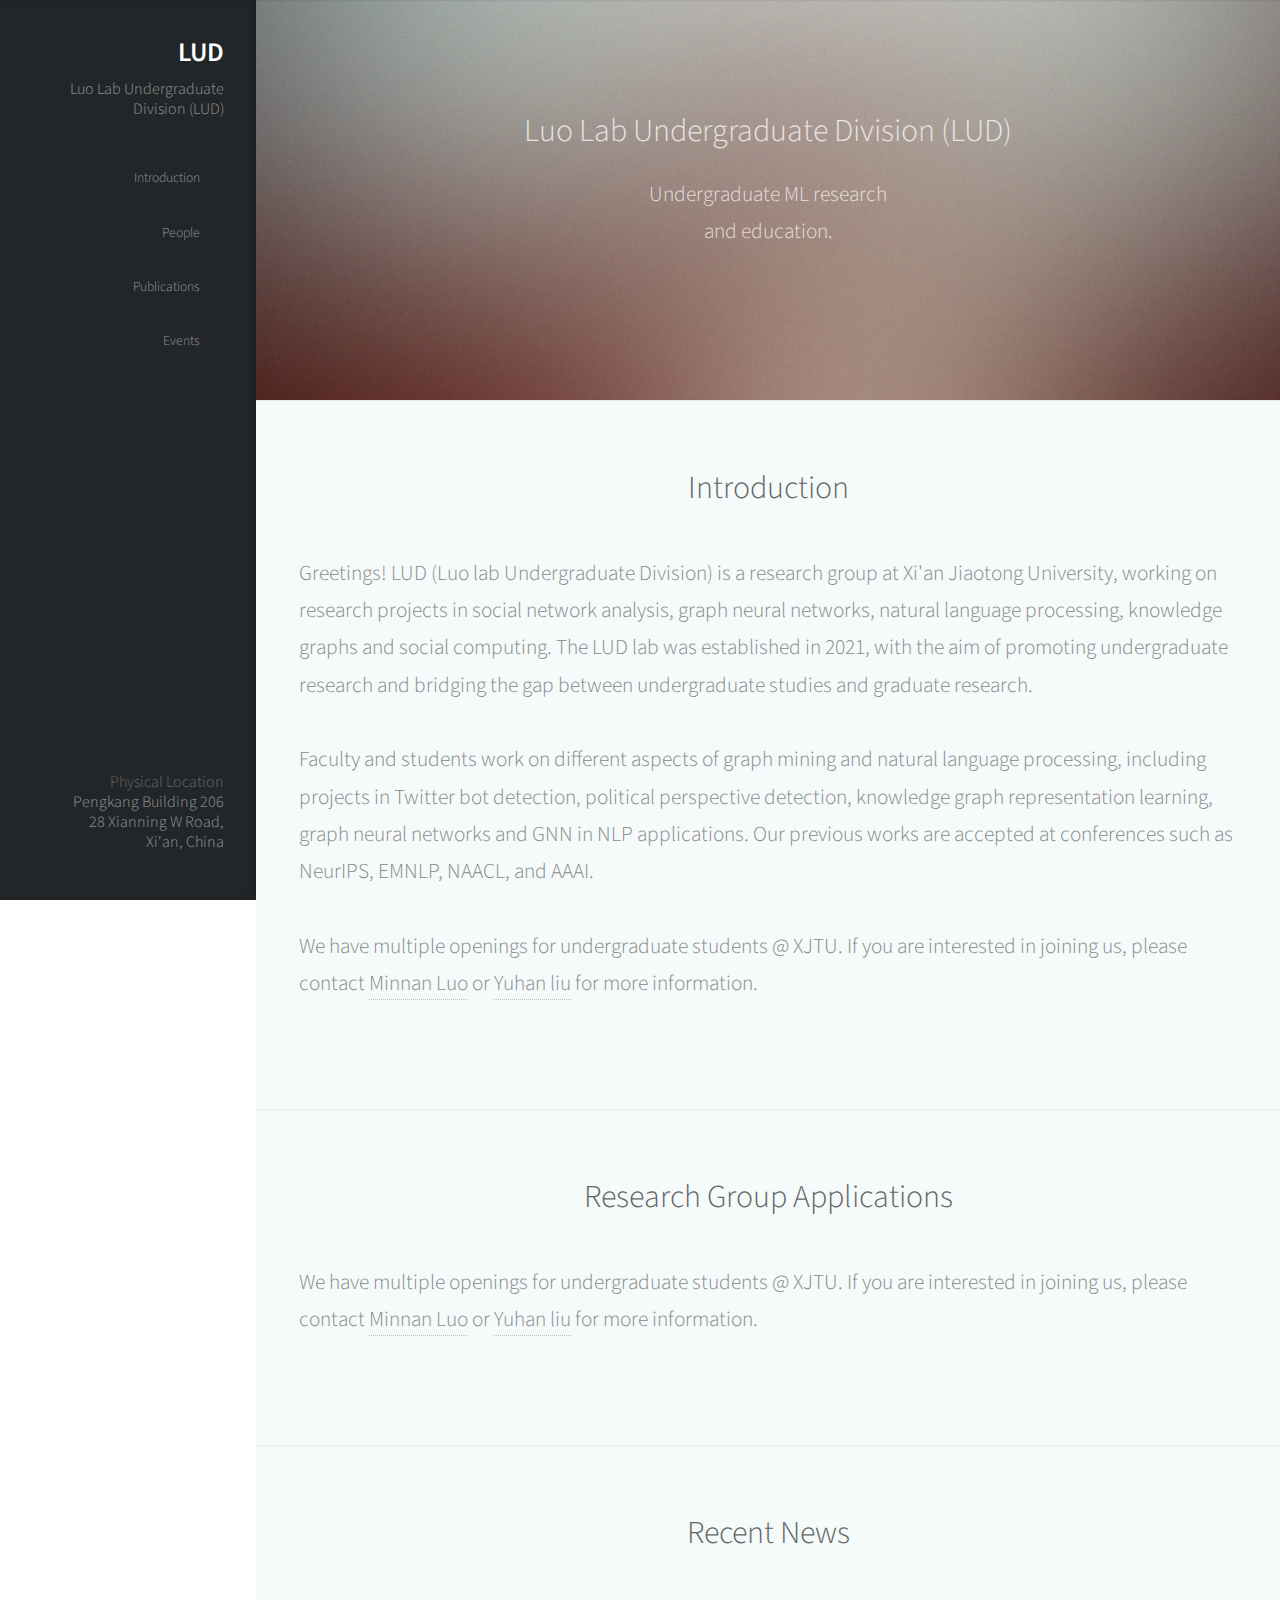
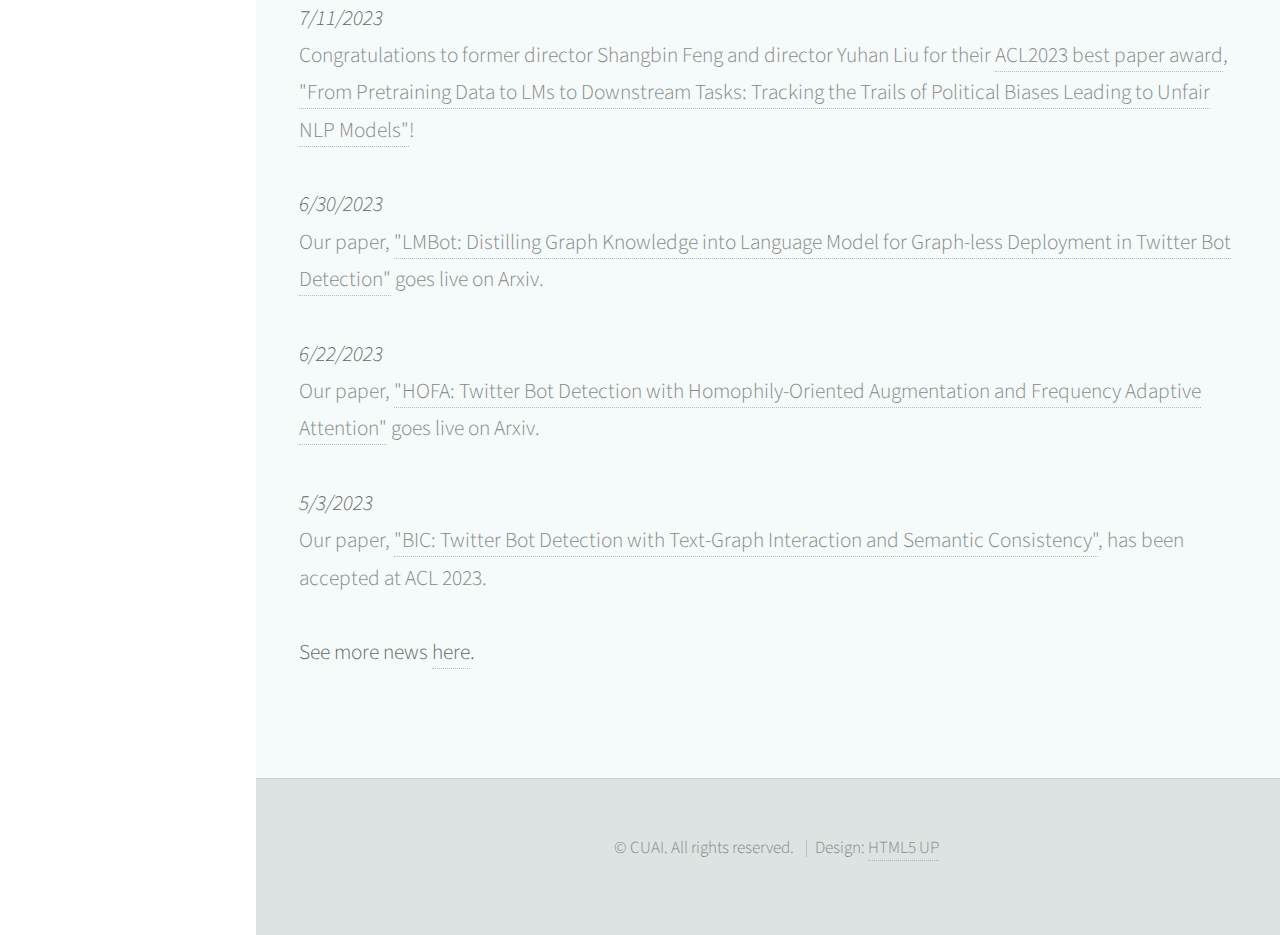
==== events.html @ a8576a06 "updated index.html" ====
<!DOCTYPE HTML>
<!--
	Prologue by HTML5 UP
	html5up.net | @ajlkn
	Free for personal and commercial use under the CCA 3.0 license (html5up.net/license)
-->
<html>

<head>
	<title>Luo Lab Undergraduate Division (LUD)</title>
	<meta charset="utf-8" />
	<meta name="viewport" content="width=device-width, initial-scale=1, user-scalable=no" />
	<link rel="stylesheet" href="assets/css/main.css" />
	<!--<link rel="icon" type="image/png" href="images/cuvllogocropped.png" />-->
</head>

<body class="is-preload">

	<!-- Header -->
	<div id="header">

		<div class="introduction">

			<!-- Logo -->
			<div id="logo"><!--
				<span class="image avatar">
					<img src="images/cuvllogo.png" alt="" />
				</span>-->
				<h1 id="title">LUD</h1>
				<p>Luo Lab Undergraduate Division (LUD)</p>
			</div>

			<!-- Nav -->
			<nav id="nav">
				<ul>
					<li>
						<a href="index.html" id="introduction-link">
							<span class="icon">Introduction</span>
						</a>
					</li>
					<li>
						<a href="people.html" id="people-link">
							<span class="icon">People</span>
						</a>
					</li>
					<li>
						<a href="publications.html" id="publications-link">
							<span class="icon">Publications</span>
						</a>
					</li>
					<li>
						<a href="events.html" id="events-link">
							<span class="icon">Events</span>
						</a>
					</li>
				</ul>
			</nav>
		</div>

		<div class="bottom" id="bottom">
			<!--<h3>Physical Location</h3>-->
			<p>
				<strong>Physical Location</strong></br>
				Pengkang Building 206</br>
				28 Xianning W Road,</br>
				Xi'an, China</br>
			</p>
			<!-- Social Icons
			<ul class="icons">
				<li>
					<a href="https://github.com/CUAI" class="icon fa-github">
						<span class="label">Github</span>
					</a>
				</li>
				<li>
					<a href="https://www.facebook.com/cuaicornell" class="icon brands fa-facebook-f">
						<span class="label">Facebook</span>
					</a>
				</li>
				<li>
					<a href="https://twitter.com/cuai_cornell" class="icon brands fa-twitter">
						<span class="label">Twitter</span>
					</a>
				</li>
				<li>
					<a href="mailto:as2626@cornell.edu" class="icon fa-envelope">
						<span class="label">Email</span>
					</a>
				</li>


			</ul> -->
		</div>
	</div>

	<!-- Main -->
	<div id="main">

		<!-- Introduction -->
		<section id="introduction" class="one dark cover">
			<div class="container">

				<header>
					<h3 class="alt">Luo Lab Undergraduate Division (LUD)</h3>
					<p>Undergraduate ML research
						<br /> and education.
					</p>
				</header>

				<!--<footer>
					<a href="#overview" class="button scrolly">Read More</a>
				</footer>-->

			</div>
		</section>

		<!-- Introduction -->
		<section id="introduction" class="two">
			<div class="container">

				<header>
					<h3>Introduction</h3>
				</header>

				<p style="text-align:left"> Greetings! LUD (Luo lab Undergraduate Division) is a research group at Xi'an Jiaotong University, working on research projects in social network analysis, graph neural networks, natural language processing, knowledge graphs and social computing. The LUD lab was established in 2021, with the aim of promoting undergraduate research and bridging the gap between undergraduate studies and graduate research.
					<br />
					<br /> Faculty and students work on different aspects of graph mining and natural language processing, including projects in Twitter bot detection, political perspective detection, knowledge graph representation learning, graph neural networks and GNN in NLP applications. Our previous works are accepted at conferences such as NeurIPS, EMNLP, NAACL, and AAAI.
					<br />
					<br /> We have multiple openings for undergraduate students @ XJTU. If you are interested in joining us, please contact <a href="mailto:minnluo@xjtu.edu.cn">Minnan Luo</a> or <a href="mailto:lyh6560@stu.xjtu.edu.cn">Yuhan liu</a> for more information.
					<!--<br /> Thanks to the enthusiasm of XJTU undergraduates, we are at full capacity for the 2023-2024 academic year. Stay tuned for recruitment announcements or contact <a href="mailto:tanzhaoxuan@stu.xjtu.edu.cn">Zhaoxuan Tan</a> if your case is exceptional.-->
					<!--
					<strong>Research Group </strong>
					<br /> The group will work closely with the club's officers to aim for a publication at a top ML
					conference (NeurIPS, ICML, etc.). People that have experience will be a good fit, as we will hit the
					ground running. We encourage people from a diverse background.
					<br /> Apply
					<a href="#researchgroupapplications" class="scrolly">here</a>. See examples of our publications <a
						href="#publications" class="scrolly">here</a>.
					<br />
					<br />

					<strong>Reading Group</strong>
					<br /> We will meet weekly to discuss papers (and research in general) in the field of machine
					learning. The goal is to familiarize
					people with state-of-the-art research. This is meant for students with some experience, as we will
					be closely following recent literature.
					<!-- The reading group meeting times for Fall 2020 will be every Saturday 8:00-8:45 pm EST with <a
						href="https://cornell.zoom.us/j/94841561796?pwd=eTFwMDdtUTdaaVp2RDJvRmVXdVRlZz09">this zoom
						link</a> (password cuai_r). The schedule,
					together with paper links and slides, is available <a
						href="https://docs.google.com/spreadsheets/d/19S0Q0r2heck6rMeUJlbNqu1A5NepiFKZNHT-SHClb-A/edit?usp=sharing">here</a>. -->
					<!-- meets every Saturday from 2:00-2:45 pm in Gates 203. The schedule,
					together with paper links and slides, is available <a href="https://docs.google.com/spreadsheets/d/1-Ef7JCLtQN_LxV4ImfCmfWClDzm2AVXtCpQBnVgg-Aw/edit?usp=sharing">here</a>.
					<!-- Reading group times will be determined once the members of the Research Group are decided (will happen by
					Wednesday, September 18th).-->
					<!-- <strong>Open Class </strong>
					<br/> This class will be similar to Stanford's CS231N - we will start from the basics, cover the state of the art in subfields,
					and finish with guest lectures from professors and PhD's.
					<br/>
					If you are interested in the class, please add yourself to the CUVL mailing list by sending an email to cuvl-l-request@cornell.edu with the subject "join".</a>
					<br/>
					Our class materials for Fall 2018 will be posted <a href="https://drive.google.com/open?id=1oQ8tiE2xCATs625OWxiDMqqDlpZEG0Fw">here</a> as the class progresses.
					<br/>
					<a href="https://drive.google.com/drive/folders/1VAUuqVgKgquh9sEkDPMYep3FDEXISOL_?usp=sharing">See our slides</a> from the Spring 2018 ACSU Reading Group for an idea of what the class will look like. -->
				</p>
			</div>
		</section>

		<!-- Applications -->
		<section id="researchgroupapplications" class="two">
			<div class="container">

				<header>
					<h3>Research Group Applications</h3>
				</header>

				<p style="text-align:left">
					We have multiple openings for undergraduate students @ XJTU. If you are interested in joining us, please contact <a href="mailto:minnluo@xjtu.edu.cn">Minnan Luo</a> or <a href="mailto:lyh6560@stu.xjtu.edu.cn">Yuhan liu</a> for more information.
				</p>
			</div>
		</section>
		<!-- Recent News -->
		<section id="recent_news" class="two">
			<div class="container">

				<header>
					<h3>Recent News</h3>
				</header>

				<p style="text-align:left"> 
					<strong><em>7/11/2023</em></strong>
					<br /> Congratulations to former director Shangbin Feng and director Yuhan Liu for their <a href="https://2023.aclweb.org/program/best_papers/">ACL2023 best paper award</a>, <a href="https://arxiv.org/abs/2305.08283">"From Pretraining Data to LMs to Downstream Tasks: Tracking the Trails of Political Biases Leading to Unfair NLP Models"</a>!
					<br /> 
					<br /> 
					<strong><em>6/30/2023</em></strong>
					<br /> Our paper, <a href="https://arxiv.org/abs/2306.17408">"LMBot: Distilling Graph Knowledge into Language Model for Graph-less Deployment in Twitter Bot Detection"</a> goes live on Arxiv.
					<br /> 
					<br /> 
					<strong><em>6/22/2023</em></strong>
					<br /> Our paper, <a href="https://arxiv.org/abs/2306.12870">"HOFA: Twitter Bot Detection with Homophily-Oriented Augmentation and Frequency Adaptive Attention"</a> goes live on Arxiv.
					<br /> 
					<br /> 
					<strong><em>5/3/2023</em></strong>
					<br /> Our paper, <a href="https://arxiv.org/abs/2208.08320">"BIC: Twitter Bot Detection with Text-Graph Interaction and Semantic Consistency"</a>, has been accepted at ACL 2023.
					<br /> 
					<br /> 
					<strong>See more news <a href="news.html">here</a>.</strong>
				</p>
			</div>
		</section>
		<!-- Physical Location 
		<section id="physical_location" class="two">
			<div class="container">

				<header>
					<h3>Physical Location</h3>
				</header>

				<p style="text-align:left">
			                Pengkang Building 206</br>
			                28 Xianning W Road,</br>
			                Xi'an, China</br>
				</p>
			</div>
		</section>-->

		<!-- Publications 
		<section id="publications" class="two">
			<div class="container">
				<header>
					<h3>Publications</h3>
				</header>
				<div class="row">
					<div class="col-12">
						<article class="item">
							<header class="paper">
								<img class='paperimg' src="images/Rieresnet.png" />
								<h3 class="paperdesc">
									<a class="papertitle" href="https://drive.google.com/file/d/1yZ_uDbXNn4OfINR8LSe1WA0o5-ae4jq4/view">Riemannian Residual Neural Networks</a>
									Isay Katsman*, Eric M. Chen*, Sidhanth Holalkere*, Anna Asch*, Aaron Lou, Ser-Nam Lim Christopher De Sa
									<br />
									<em> Under review. Abridged in ICML 2022 Topology, Algebra, Geometry in Machine Learning Workshop </em>
								</h3>
							</header>
						</article>
					</div>
					<div class="col-12">
						<article class="item">
							<header class="paper">
								<img class='paperimg' src="images/gapx.png" />
								<h3 class="paperdesc">
									<a class="papertitle" href="https://arxiv.org/abs/2210.01979">GAPX: Generalized Autoregressive Paraphrase Identification</a>
									Yifei Zhou, Renyu Li, Hayden Housen, Ser-Nam Lim
									<br />
									<em> NeurIPS 2022.  </em>
								</h3>
							</header>
						</article>
					</div>
				</div><br />
				<div class="row">
					<div class="col-12">
						<article class="item">
							<header class="paper">
								<img class='paperimg' src="images/neq.png" />
								<h3 class="paperdesc">
									<a class="papertitle" href="https://arxiv.org/abs/2107.08596">Equivariant Manifold Flows</a>
									Isay Katsman*, Aaron Lou*, Derek Lim*, Qingxuan Jiang*, Ser-Nam Lim, Christopher De
									Sa
									<br />
									<em> NeurIPS 2021 </em>
								</h3>
							</header>
						</article>
					</div>
				</div><br />
				<div class="row">
					<div class="col-12">
						<article class="item">
							<header class="paper">
								<img class='paperimg' src="images/nonhomophily.png" />
								<h3 class="paperdesc">
									<a class="papertitle" href="https://arxiv.org/abs/2110.14446">
										Large Scale Learning on Non-Homophilous Graphs: New Benchmarks and Strong Simple Methods
									</a>
									Derek Lim*, Felix Hohne*, Xiuyu Li*, Sijia Linda Huang, Vaishnavi Gupta, Omkar Bhalerao, Ser-Nam Lim
									<br />
									<em> NeurIPS 2021 </em>
								</h3>
							</header>
						</article>
					</div>
				</div><br />
				<div class="row">
					<div class="col-12">
						<article class="item">
							<header class="paper">
								<img class='paperimg' src="images/cns.png" />
								<h3 class="paperdesc">
									<a class="papertitle" href="https://arxiv.org/abs/2010.13993">
										Combining Label Propagation and Simple Models Out-performs Graph Neural Networks
									</a>
									Qian Huang*, Horace He*, Abhay Singh, Ser-Nam Lim, Austin Benson
									<br />
									<em> ICLR 2021 </em>
								</h3>
							</header>
						</article>
					</div>
				</div><br />
				<div class="row">
					<div class="col-12">
						<article class="item">
							<header class="paper">
								<img class='paperimg' src="images/nmode_small.png" />
								<h3 class="paperdesc">
									<a class="papertitle" href="https://arxiv.org/abs/2006.10254">
										Neural Manifold Ordinary Differential Equations
									</a>
									Aaron Lou*, Derek Lim*, Isay Katsman*, Leo Huang*, Qingxuan Jiang, Ser-Nam
									Lim,
									Christopher De Sa
									<br />
									<em> NeurIPS 2020 </em>
								</h3>
							</header>
						</article>
					</div>
				</div><br />
				<div class="row">
					<div class="col-12">
						<article class="item">
							<header class="paper">
								<img class='paperimg' src="images/srn.png" />
								<h3 class='paperdesc'>
									<a class="papertitle" href="https://arxiv.org/abs/2003.04448">
										Better Set Representations For Relational Reasoning
									</a>
									Qian Huang*, Horace He*, Abhay Singh, Yan Zhang, Ser-Nam Lim, Austin Benson
									<br />
									<em> NeurIPS 2020 </em>
								</h3>
							</header>
						</article>
					</div>
				</div><br />
				<div class="row">
					<div class="col-12">
						<article class="item">
							<header class="paper">
								<img class='paperimg' src="images/frechet.png" />
								<h3 class='paperdesc'>
									<a class="papertitle" href="https://arxiv.org/abs/2003.00335">
										Differentiating through the Fréchet Mean
									</a>
									Aaron Lou*, Isay Katsman*, Qingxuan Jiang*, Serge Belongie, Ser-Nam Lim, Christopher
									De Sa
									<br />
									<em>ICML 2020 </em>
								</h3>
							</header>
						</article>
					</div>
				</div><br />
				<div class="row">
					<div class="col-12">
						<article class="item">
							<header class="paper">
								<img class='paperimg' src="images/ila.png" />
								<h3 class="paperdesc">
									<a class="papertitle" href="https://arxiv.org/abs/1907.10823">
										Enhancing Adversarial Example Transferability with an Intermediate Level Attack
									</a>
									Qian Huang*, Isay Katsman*, Horace He*, Zeqi Gu*, Serge Belongie, Ser-Nam Lim
									<br />
									<em>ICCV 2019 </em>
								</h3>
							</header>
						</article>
					</div>
				</div><br />
				<div class="row">
					<div class="col-12">
						<article class="item">
							<header class="paper">
								<img class='paperimg' src="images/decomp.png" />
								<h3 class="paperdesc">
									<a class="papertitle" href="https://arxiv.org/abs/1812.01198">
										Adversarial Example Decomposition
									</a>
									Horace He, Aaron Lou*, Qingxuan Jiang*, Isay Katsman*, Serge Belongie, Ser-Nam Lim
									<br />
									<em> ICML 2019 Workshop, Security and Privacy of Machine Learning</em>
								</h3>
							</header>
						</article>
					</div>
				</div><br />
				*indicates equal contribution
			</div>
		</section>-->

		<!-- Current Members
		<section id="currentmembers" class="three">
			<div class="container" style="text-align:center">
				<header>
					<h3>Current Members</h3>
				</header>

				<div class="row">
					<div class="col-3">
						<article class="item">
							<a href="https://yifeizhou02.github.io" target="_blank"
								class="image fit"><img src="images/members/yifei.jpg" alt="" /></a>
							<header>
								<h3>Yifei Zhou<br /><em> Co-President </em></h3>
							</header>
						</article>
					</div>
					<div class="col-3">
						<article class="item">
							<a href="https://echen01.github.io/" target="_blank"
								class="image fit"><img src="images/members/eric.jpg" alt="" /></a>
							<header>
								<h3>Eric Chen<br /><em> Co-President </em></h3>
							</header>
						</article>
					</div>
					<div class="col-3">
						<article class="item">
							<a href="https://www.linkedin.com/in/felix-hohne-fmh42/" target="_blank"
								class="image fit"><img src="images/members/felix.jpeg" alt="" /></a>
							<header>
								<h3>Felix Hohne<br /> <em> Member </em></h3>
							</header>
						</article>
					</div>
					<div class="col-3">
						<article class="item">
							<a href="https://www.linkedin.com/in/omkar-bhalerao-88089016a/" target="_blank"
								class="image fit"><img src="images/members/omkar.jpeg" alt="" /></a>
							<header>
								<h3>Omkar Bhalerao<br /><em> Member </em></h3>
							</header>
						</article>
					</div>
				</div><br />
				<div class="row">
					<div class="col-3">
						<article class="item">
							<a href="https://www.linkedin.com/in/anna-asch/" target="_blank"
								class="image fit"><img src="images/members/anna.JPG" alt="" /></a>
							<header>
								<h3>Anna Asch<br /><em> Member </em></h3>
							</header>
						</article>
					</div>
					<div class="col-3">
						<article class="item">
							<a href="https://www.linkedin.com/in/sanjit-basker/" target="_blank"
								class="image fit"><img src="images/members/sanjit.png" alt="" /></a>
							<header>
								<h3>Sanjit Basker<br /><em> Member </em></h3>
							</header>
						</article>
					</div>
					<div class="col-3">
						<article class="item">
							<a href="https://vaishnavigupta.com/" target="_blank"
								class="image fit"><img src="images/members/vaishnavi.jpg" alt="" /></a>
							<header>
								<h3>Vaishnavi Gupta<br /><em> Member </em></h3>
							</header>
						</article>
					</div>
					<div class="col-3">
						<article class="item">
							<a href="https://sholalkere.github.io/" target="_blank"
								class="image fit"><img src="images/members/sid.jpg" alt="" /></a>
							<header>
								<h3>Sidhanth Holalkere<br /><em> Member </em></h3>
							</header>
						</article>
					</div>
				</div><br />
				<div class="row">
					<div class="col-3">
						<article class="item">
							<a href="https://jren03.github.io" target="_blank"
								class="image fit"><img src="images/members/juntao.jpg" alt="" /></a>
							<header>
								<h3>Juntao Ren<br /><em> Member </em></h3>
							</header>
						</article>
					</div>
					<div class="col-3">
						<article class="item">
							<a href="https://owenoertell.com" target="_blank"
								class="image fit"><img src="images/members/owen.jpg" alt="" /></a>
							<header>
								<h3>Owen Oertell<br /><em> Member </em></h3>
							</header>
						</article>
					</div>
					<div class="col-3">
						<article class="item">
							<a href="https://fengyuli.com" target="_blank"
								class="image fit"><img src="images/members/fengyu.jpeg" alt="" /></a>
							<header>
								<h3>Fengyu Li<br /><em> Member </em></h3>
							</header>
						</article>
					</div>
					<div class="col-3">
						<article class="item">
							<a href="https://www.linkedin.com/in/zichen-wang-2023b2204/" target="_blank"
								class="image fit"><img src="images/members/zichen.jpg" alt="" /></a>
							<header>
								<h3>Zichen Wang<br /><em> Member </em></h3>
							</header>
						</article>
					</div>
			</div><br />
				<div class="row">
					<div class="col-3">
						<article class="item">
							<a href="https://www.linkedin.com/in/zilu-li-6043771b7/" target="_blank"
								class="image fit"><img src="images/members/zilu.jpg" alt="" /></a>
							<header>
								<h3>Zilu Li<br /><em> Member </em></h3>
							</header>
						</article>
					</div>
					<div class="col-3">
						<article class="item">
							<a href="https://www.linkedin.com/in/lisarli/" target="_blank"
								class="image fit"><img src="images/members/lisa.jpeg" alt="" /></a>
							<header>
								<h3>Lisa Li<br /><em> Member </em></h3>
							</header>
						</article>
					</div>
					<div class="col-3">
						<article class="item">
							<a href="https://yanruyu126.github.io/" target="_blank"
								class="image fit"><img src="images/members/ruyu.png" alt="" /></a>
							<header>
								<h3>Ruyu Yan<br /><em> Member </em></h3>
							</header>
						</article>
					</div>
					<div class="col-3">
						<article class="item">
							<a href="https://www.linkedin.com/in/songyu-ye-5474b2220/" target="_blank"
								class="image fit"><img src="images/members/song.jpg" alt="" /></a>
							<header>
								<h3>Song Ye<br /><em> Member </em></h3>
							</header>
						</article>
					</div>
			</div><br />
				<div class="row">
				</div>
			</div>
		</section> -->

		<!-- researchadvisors
		<section id="researchadvisors" class="three">
			<div class="container" style="text-align:center">
				<header>
					<h3>Research Advisors</h3>
				</header>

				<div class="row">
					<div class="col-3">
						<article class="item">
							<a href="https://www.cs.cornell.edu/rdz/" target="_blank" class="image fit"><img
									src="images/members/ramin.jpg" alt="" /></a>
							<header>
								<h3>Prof. Ramin Zabih <br /> <em>Affiliated Faculty </em></h3>
							</header>
						</article>
					</div>
					<div class="col-3">
						<article class="item">
							<a href="http://blogs.cornell.edu/techfaculty/serge-belongie/" target="_blank"
								class="image fit"><img src="images/members/serge.jpeg" alt="" /></a>
							<header>
								<h3>Prof. Serge Belongie <br /> <em>Affiliated Faculty</em></h3>
							</header>
						</article>
					</div>
					<div class="col-3">
						<article class="item">
							<a href="http://www.cs.cornell.edu/~cdesa/" target="_blank" class="image fit"><img
									src="images/members/chris.jpeg" alt="" /></a>
							<header>
								<h3>Prof. Chris de Sa <br /> <em>Affiliated Faculty</em></h3>
							</header>
						</article>
					</div>
					<div class="col-3">
						<article class="item">
							<a href="https://wensun.github.io/" target="_blank" class="image fit"><img
									src="images/members/wen.png" alt="" /></a>
							<header>
								<h3>Prof. Wen Sun <br /> <em>Affiliated Faculty</em></h3>
							</header>
						</article>
					</div>
				</div><br />
				<div class="row">
					<div class="col-3">
						<article class="item">
							<a href="http://home.bharathh.info/" target="_blank" class="image fit"><img
									src="images/members/bharathresized.png" alt="" /></a>
							<header>
								<h3>Prof. Bharath Hariharan <br /> <em> Affiliated Faculty</em></h3>
							</header>
						</article>
					</div>
					<div class="col-3">
						<article class="item">
							<a href="http://www.cs.cornell.edu/~kb/" target="_blank" class="image fit"><img
									src="images/members/kb.jpeg" alt="" /></a>
							<header>
								<h3>Prof. Kavita Bala <br /> <em> Affiliated Faculty</em></h3>
							</header>
						</article>
					</div>
					<div class="col-3">
						<article class="item">
							<a href="https://yoavartzi.com/" target="_blank" class="image fit"><img
									src="images/members/yoav.jpeg" alt="" /></a>
							<header>
								<h3>Prof. Yoav Artzi<br /> <em>Affiliated Faculty</em> </h3>
							</header>
						</article>
					</div>
					<div class="col-3">
						<article class="item">
							<a href="http://www.sanjibanchoudhury.com/" target="_blank" class="image fit"><img
									src="images/sanjiban.png" alt="" /></a>
							<header>
								<h3>Prof. Sanjiban Choudhury <br /> <em>Affiliated Faculty</em></h3>
							</header>
						</article>
					</div>
				</div><br />
				<div class="row">
					<div class="col-3">
						<article class="item">
							<a href="https://sites.google.com/site/sernam" target="_blank" class="image fit"><img
									src="images/members/sernam.jpeg" alt="" /></a>
							<header>
								<h3>Dr. Ser-Nam Lim<br /> <em>Facebook Research Advisor</em> </h3>
							</header>
						</article>
					</div>
				<div class="col-3">
						<article class="item">
							<a href="https://abhaysingh.xyz/" target="_blank" class="image fit"><img
									src="images/members/abhay.jpeg" alt="" /></a>
							<header>
								<h3>Abhay Singh <br /> <em> Graduate Research Advisor</em> </h3>
							</header>
						</article>
					</div>
					<div class="col-3">
						<article class="item">
							<a href="https://www.xiuyuli.com/" target="_blank"
								class="image fit"><img src="images/members/xiuyu.png" alt="" /></a>
							<header>
								<h3>Xiuyu Li <br /> <em> Graduate Research Advisor </em></h3>
							</header>
						</article>
					</div>
					<div class="col-3">
						<article class="item">
							<a href="https://yuanqidu.github.io/" target="_blank"
								class="image fit"><img src="images/members/yuanqi.jpeg" alt="" /></a>
							<header>
								<h3>Yuanqi Du <br /> <em> Graduate Research Advisor </em></h3>
							</header>
						</article>
					</div>
					<div class="col-3">
						<article class="item">
							<a href="https://isaykatsman.github.io/" target="_blank"
								class="image fit"><img src="images/members/isay.jpeg" alt="" /></a>
							<header>
								<h3>Isay Katsman <br /> <em>Graduate Research Advisor</em> <br /> <em>Co-Founder</em> </h3>
							</header>
						</article>
<!-- 					</div>
					<div class="col-3">
						<article class="item">
							<a href="https://www.linkedin.com/in/guandao-yang-349b83a6/" target="_blank"
								class="image fit"><img src="images/members/guandao.jpeg" alt="" /></a>
							<header>
								<h3>Guandao Yang <br /> <em>Graduate Research Advisor</em></h3>
							</header>
						</article>
					</div>
					<div class="col-3">
						<article class="item">
							<a href="https://www.linkedin.com/in/ryan-benmalek-4a451810b/" target="_blank"
								class="image fit"><img src="images/members/ryan.jpeg" alt="" /></a>
							<header>
								<h3>Ryan Benmalek <br /> <em>Graduate Research Advisor</em></h3>
							</header>
						</article>
					</div> --><!--
				</div>
			</div>
		</section> -->

		<!-- Alumni
		<section id="alumni" class="three">
			<div class="container" style="text-align:center">
				<header>
					<h3>Alumni</h3>
				</header>

				<div class="row">
					<div class="col-3">
						<article class="item">
							<a href="https://www.linkedin.com/in/linda-huang-sijia/" target="_blank"
								class="image fit"><img src="images/members/linda.jpeg" alt="" /></a>
							<header>
								<h3>Linda Huang<br /> <em> Alumnus </em></h3>
							</header>
						</article>
					</div>
					<div class="col-3">
						<article class="item">
							<a href="https://www.linkedin.com/in/franklin-tongxiang-deng/" target="_blank"
								class="image fit"><img src="images/members/franklin.jpeg" alt="" /></a>
							<header>
								<h3>Franklin Deng<br /> <em> Alumnus</em> </h3>
							</header>
						</article>
					</div>
					<div class="col-3">
						<article class="item">
							<a href="https://www.aaronlou.com/" target="_blank" class="image fit"><img
									src="images/members/aaron.jpeg" alt="" /></a>
							<header>
								<h3>Aaron Lou <br /><em> Stanford CS PhD</em></h3>
							</header>
						</article>
					</div>
					<div class="col-3">
						<article class="item">
							<a href="https://q-hwang.github.io" target="_blank" class="image fit"><img
									src="images/members/qian.jpeg" alt="" /></a>
							<header>
								<h3>Qian Huang <br /> <em> Stanford CS PhD</em></h3>
							</header>
						</article>
					</div>
				</div><br />
				<div class="row">
					<div class="col-3">
						<article class="item">
							<a href="https://cptq.github.io/" target="_blank" class="image fit"><img
									src="images/members/derek.jpg" alt="" /></a>
							<header>
								<h3>Derek Lim<br /><em> MIT EECS PhD</em></h3>
							</header>
						</article>
					</div>
					<div class="col-3">
						<article class="item">
							<a href="https://mathreader.github.io/" target="_blank"
								class="image fit"><img src="images/members/max.jpg" alt="" /></a>
							<header>
								<h3> Qingxuan (Max) Jiang <br /> <em>MIT ORIE PhD </em></h3>
							</header>
						</article>
					</div>
					<div class="col-3">
						<article class="item">
							<a href="https://www.linkedin.com/in/quintessaqiao/" target="_blank" class="image fit"><img
									src="images/members/quintessa.jpeg" alt="" /></a>
							<header>
								<h3>Han (Quintessa) Qiao<br /> <em> Meta Software Engineer </em><br /> </h3>
							</header>
						</article>
					</div>
					<div class="col-3">
						<article class="item">
							<a href="http://horace.io/" target="_blank" class="image fit"><img
									src="images/members/horace.jpeg" alt="" /></a>
							<header>
								<h3>Horace He <br /> <em>Facebook, Research Engineer</em> <br /> <em>Co-Founder</em>
								</h3>
							</header>
						</article>
					</div>
					<div class="col-3">
						<article class="item">
							<a href="https://linzhiqiu.github.io/" target="_blank"
								class="image fit"><img src="images/members/zhiqiu.jpeg" alt="" /></a>
							<header>
								<h3>Zhiqiu Lin <br /> <em> CMU SCS, PhD</em> <br /> </h3>
							</header>
						</article>
					</div>
					<div class="col-3">
						<article class="item">
							<a href="https://www.linkedin.com/in/tianxing-jiang/" target="_blank" class="image fit"><img
									src="images/members/tianxing.jpeg" alt="" /></a>
							<header>
								<h3>Tianxing Jiang<br /> <em>Citadel, Software Engineer </em><br /> </h3>
							</header>
						</article>
					</div>
					<div class="col-3">
						<article class="item">
							<a href="https://www.linkedin.com/in/zeqi-gu/" target="_blank" class="image fit"><img
									src="images/members/zeqi.jpeg" alt="" /></a>
							<header>
								<h3> Zeqi Gu <br /> <em> Cornell Tech PhD </em><br /> </h3>
							</header>
						</article>
					</div>
					<div class="col-3">
						<article class="item">
							<a href="https://www.linkedin.com/in/frank-li-b7b0272a/" target="_blank"
								class="image fit"><img src="images/members/frank.jpg" alt="" /></a>
							<header>
								<h3>Frank Li<br /> <em> Microsoft, Data Scientist </em><br /> </h3>
							</header>
						</article>
					</div>
					<div class="col-3">
						<article class="item">
							<a href="https://www.linkedin.com/in/pianpwk/" target="_blank" class="image fit"><img
									src="images/members/pian.jpeg" alt="" /></a>
							<header>
								<h3> Pian Pawakapan <br /> <em> Alumnus </em> <br /> </h3>
							</header>
						</article>
					</div>
				</div><br />
				<div class="row">
				</div>
			</div>
		</section> -->


		<!-- Sponsors
		<section id="sponsors" class="four">
			<div class="container" style="text-align:center">

				<header>
					<h3>Sponsored by and in Direct Collaboration with Facebook AI</h3>
				</header>

				<div class="row">
					<!-- <div class="col-4">
								</div> --><!--
					<div class="col-12">
						<article class="item">
							<a href="https://research.fb.com/category/machine-learning/" class="image fit">
								<img src="images/facebookainewlogo.jpeg" alt="Facebook AI" />
							</a>
						</article>
					</div>
				</div>

			</div>
		</section> -->

	</div>

	<!-- Footer -->
	<div id="footer">

		<!-- Copyright -->
		<ul class="copyright">
			<li>&copy; CUAI. All rights reserved.</li>
			<li>Design:
				<a href="http://html5up.net">HTML5 UP</a>
			</li>
		</ul>

	</div>

	<!-- Scripts -->
	<script src="assets/js/jquery.min.js"></script>
	<!--<script src="assets/js/jquery.scrolly.min.js"></script>
	<script src="assets/js/jquery.scrollex.min.js"></script>
	<script src="assets/js/browser.min.js"></script>-->
	<script src="assets/js/breakpoints.min.js"></script>
	<script src="assets/js/util.js"></script>
	<script src="assets/js/main.js"></script>

</body>

</html>
---- assets/css/main.css ----
@import url("font-awesome.min.css");
@import url("https://fonts.googleapis.com/css?family=Source+Sans+Pro:300,300italic,400,600");

/*
	Prologue by HTML5 UP
	html5up.net | @ajlkn
	Free for personal and commercial use under the CCA 3.0 license (html5up.net/license)
*/

html, body, div, span, applet, object,
iframe, h1, h2, h3, h4, h5, h6, p, blockquote,
pre, a, abbr, acronym, address, big, cite,
code, del, dfn, em, img, ins, kbd, q, s, samp,
small, strike, strong, sub, sup, tt, var, b,
u, i, center, dl, dt, dd, ol, ul, li, fieldset,
form, label, legend, table, caption, tbody,
tfoot, thead, tr, th, td, article, aside,
canvas, details, embed, figure, figcaption,
footer, header, hgroup, menu, nav, output, ruby,
section, summary, time, mark, audio, video {
	margin: 0;
	padding: 0;
	border: 0;
	font-size: 100%;
	font: inherit;
	vertical-align: baseline;}

article, aside, details, figcaption, figure,
footer, header, hgroup, menu, nav, section {
	display: block;}

body {
	line-height: 1;
}

ol, ul {
	list-style: none;
}

blockquote, q {
	quotes: none;
}

	blockquote:before, blockquote:after, q:before, q:after {
		content: '';
		content: none;
	}

table {
	border-collapse: collapse;
	border-spacing: 0;
}

body {
	-webkit-text-size-adjust: none;
}

mark {
	background-color: transparent;
	color: inherit;
}

input::-moz-focus-inner {
	border: 0;
	padding: 0;
}

input, select, textarea {
	-moz-appearance: none;
	-webkit-appearance: none;
	-ms-appearance: none;
	appearance: none;
}

/* Basic */

	html {
		box-sizing: border-box;
	}

	*, *:before, *:after {
		box-sizing: inherit;
	}

	body {
		background: #fff;
		font-family: 'Source Sans Pro', sans-serif;
		font-size: 19pt;
		font-weight: 300;
		line-height: 1.75em;
		color: #888;
	}

		body.is-preload *, body.is-preload *:before, body.is-preload *:after {
			-moz-animation: none !important;
			-webkit-animation: none !important;
			-ms-animation: none !important;
			animation: none !important;
			-moz-transition: none !important;
			-webkit-transition: none !important;
			-ms-transition: none !important;
			transition: none !important;
		}

	input, textarea, select {
		font-family: 'Source Sans Pro', sans-serif;
		font-size: 19pt;
		font-weight: 300;
		line-height: 1.75em;
		color: #888;
	}

	h1, h2, h3, h4, h5, h6 {
		font-weight: 300;
		color: #666;
		line-height: 1.5em;
	}

	h1 a, h2 a, h3 a, h4 a, h5 a, h6 a {
		color: inherit;
		text-decoration: none;
	}

		h1 a strong, h2 a strong, h3 a strong, h4 a strong, h5 a strong, h6 a strong {
			color: #333;
		}

	h2 {
		font-size: 2em;
		letter-spacing: -1px;
	}

		h2.alt {
			color: #888;
		}

			h2.alt strong {
				color: #666;
			}

	h3 {
		font-size: 1.5em;
	}

	header {
		margin: 0 0 2em 0;
	}

		header > p {
			margin: 1em 0 0 0;
		}

	footer {
		margin: 2em 0 0 0;
	}

	strong, b {
		font-weight: 300;
		color: #666;
	}

	em, i {
		font-style: italic;
	}

	a {
		text-decoration: none;
		color: inherit;
		border-bottom: dotted 1px rgba(128, 128, 128, 0.5);
		-moz-transition: color 0.35s ease-in-out, border-bottom-color 0.35s ease-in-out;
		-webkit-transition: color 0.35s ease-in-out, border-bottom-color 0.35s ease-in-out;
		-ms-transition: color 0.35s ease-in-out, border-bottom-color 0.35s ease-in-out;
		transition: color 0.35s ease-in-out, border-bottom-color 0.35s ease-in-out;
		outline: 0;
	}

		a:hover {
			color: #E27689;
			border-bottom-color: rgba(255, 255, 255, 0);
		}

	sub {
		position: relative;
		top: 0.5em;
		font-size: 0.8em;
	}

	sup {
		position: relative;
		top: -0.5em;
		font-size: 0.8em;
	}

	hr {
		border: 0;
		border-top: solid 1px #ddd;
	}

	blockquote {
		border-left: solid 0.5em #ddd;
		padding: 1em 0 1em 2em;
		font-style: italic;
	}

	p, ul, ol, dl, table {
		margin-bottom: 2em;
	}

	br.clear {
		clear: both;
	}

/* Container */

	.container {
		margin: 0 auto;
		max-width: 100%;
		width: 1400px;
	}

		@media screen and (min-width: 961px) and (max-width: 1880px) {

			.container {
				width: 1200px;
			}

		}

		@media screen and (min-width: 961px) and (max-width: 1620px) {

			.container {
				width: 960px;
			}

		}

		@media screen and (min-width: 961px) and (max-width: 1320px) {

			.container {
				width: 100%;
			}

		}

		@media screen and (max-width: 960px) {

			.container {
				width: 100%;
			}

		}

		@media screen and (max-width: 736px) {

			.container {
				width: 100%;
			}

		}

/* Row */

	.row {
		display: flex;
		flex-wrap: wrap;
		box-sizing: border-box;
		align-items: stretch;
	}

		.row > * {
			box-sizing: border-box;
		}

		.row.gtr-uniform > * > :last-child {
			margin-bottom: 0;
		}

		.row.aln-left {
			justify-content: flex-start;
		}

		.row.aln-center {
			justify-content: center;
		}

		.row.aln-right {
			justify-content: flex-end;
		}

		.row.aln-top {
			align-items: flex-start;
		}

		.row.aln-middle {
			align-items: center;
		}

		.row.aln-bottom {
			align-items: flex-end;
		}

		.row > .imp {
			order: -1;
		}

		.row > .col-1 {
			width: 8.3333333333%;
		}

		.row > .off-1 {
			margin-left: 8.3333333333%;
		}

		.row > .col-2 {
			width: 16.6666666667%;
		}

		.row > .off-2 {
			margin-left: 16.6666666667%;
		}

		.row > .col-3 {
			width: 25%;
		}

		.row > .off-3 {
			margin-left: 25%;
		}

		.row > .col-4 {
			width: 33.3333333333%;
		}

		.row > .off-4 {
			margin-left: 33.3333333333%;
		}

		.row > .col-5 {
			width: 41.6666666667%;
		}

		.row > .off-5 {
			margin-left: 41.6666666667%;
		}

		.row > .col-6 {
			width: 50%;
		}

		.row > .off-6 {
			margin-left: 50%;
		}

		.row > .col-7 {
			width: 58.3333333333%;
		}

		.row > .off-7 {
			margin-left: 58.3333333333%;
		}

		.row > .col-8 {
			width: 66.6666666667%;
		}

		.row > .off-8 {
			margin-left: 66.6666666667%;
		}

		.row > .col-9 {
			width: 75%;
		}

		.row > .off-9 {
			margin-left: 75%;
		}

		.row > .col-10 {
			width: 83.3333333333%;
		}

		.row > .off-10 {
			margin-left: 83.3333333333%;
		}

		.row > .col-11 {
			width: 91.6666666667%;
		}

		.row > .off-11 {
			margin-left: 91.6666666667%;
		}

		.row > .col-12 {
			width: 100%;
		}

		.row > .off-12 {
			margin-left: 100%;
		}

		.row.gtr-0 {
			margin-top: 0px;
			margin-left: 0px;
		}

			.row.gtr-0 > * {
				padding: 0px 0 0 0px;
			}

			.row.gtr-0.gtr-uniform {
				margin-top: 0px;
			}

				.row.gtr-0.gtr-uniform > * {
					padding-top: 0px;
				}

		.row.gtr-25 {
			margin-top: -10px;
			margin-left: -10px;
		}

			.row.gtr-25 > * {
				padding: 10px 0 0 10px;
			}

			.row.gtr-25.gtr-uniform {
				margin-top: -10px;
			}

				.row.gtr-25.gtr-uniform > * {
					padding-top: 10px;
				}

		.row.gtr-50 {
			margin-top: -20px;
			margin-left: -20px;
		}

			.row.gtr-50 > * {
				padding: 20px 0 0 20px;
			}

			.row.gtr-50.gtr-uniform {
				margin-top: -20px;
			}

				.row.gtr-50.gtr-uniform > * {
					padding-top: 20px;
				}

		.row {
			margin-top: -40px;
			margin-left: -40px;
		}

			.row > * {
				padding: 40px 0 0 40px;
			}

			.row.gtr-uniform {
				margin-top: -40px;
			}

				.row.gtr-uniform > * {
					padding-top: 40px;
				}

		.row.gtr-150 {
			margin-top: -60px;
			margin-left: -60px;
		}

			.row.gtr-150 > * {
				padding: 60px 0 0 60px;
			}

			.row.gtr-150.gtr-uniform {
				margin-top: -60px;
			}

				.row.gtr-150.gtr-uniform > * {
					padding-top: 60px;
				}

		.row.gtr-200 {
			margin-top: -80px;
			margin-left: -80px;
		}

			.row.gtr-200 > * {
				padding: 80px 0 0 80px;
			}

			.row.gtr-200.gtr-uniform {
				margin-top: -80px;
			}

				.row.gtr-200.gtr-uniform > * {
					padding-top: 80px;
				}

		@media screen and (min-width: 961px) and (max-width: 1880px) {

			.row {
				display: flex;
				flex-wrap: wrap;
				box-sizing: border-box;
				align-items: stretch;
			}

				.row > * {
					box-sizing: border-box;
				}

				.row.gtr-uniform > * > :last-child {
					margin-bottom: 0;
				}

				.row.aln-left {
					justify-content: flex-start;
				}

				.row.aln-center {
					justify-content: center;
				}

				.row.aln-right {
					justify-content: flex-end;
				}

				.row.aln-top {
					align-items: flex-start;
				}

				.row.aln-middle {
					align-items: center;
				}

				.row.aln-bottom {
					align-items: flex-end;
				}

				.row > .imp-wide {
					order: -1;
				}

				.row > .col-1-wide {
					width: 8.3333333333%;
				}

				.row > .off-1-wide {
					margin-left: 8.3333333333%;
				}

				.row > .col-2-wide {
					width: 16.6666666667%;
				}

				.row > .off-2-wide {
					margin-left: 16.6666666667%;
				}

				.row > .col-3-wide {
					width: 25%;
				}

				.row > .off-3-wide {
					margin-left: 25%;
				}

				.row > .col-4-wide {
					width: 33.3333333333%;
				}

				.row > .off-4-wide {
					margin-left: 33.3333333333%;
				}

				.row > .col-5-wide {
					width: 41.6666666667%;
				}

				.row > .off-5-wide {
					margin-left: 41.6666666667%;
				}

				.row > .col-6-wide {
					width: 50%;
				}

				.row > .off-6-wide {
					margin-left: 50%;
				}

				.row > .col-7-wide {
					width: 58.3333333333%;
				}

				.row > .off-7-wide {
					margin-left: 58.3333333333%;
				}

				.row > .col-8-wide {
					width: 66.6666666667%;
				}

				.row > .off-8-wide {
					margin-left: 66.6666666667%;
				}

				.row > .col-9-wide {
					width: 75%;
				}

				.row > .off-9-wide {
					margin-left: 75%;
				}

				.row > .col-10-wide {
					width: 83.3333333333%;
				}

				.row > .off-10-wide {
					margin-left: 83.3333333333%;
				}

				.row > .col-11-wide {
					width: 91.6666666667%;
				}

				.row > .off-11-wide {
					margin-left: 91.6666666667%;
				}

				.row > .col-12-wide {
					width: 100%;
				}

				.row > .off-12-wide {
					margin-left: 100%;
				}

				.row.gtr-0 {
					margin-top: 0px;
					margin-left: 0px;
				}

					.row.gtr-0 > * {
						padding: 0px 0 0 0px;
					}

					.row.gtr-0.gtr-uniform {
						margin-top: 0px;
					}

						.row.gtr-0.gtr-uniform > * {
							padding-top: 0px;
						}

				.row.gtr-25 {
					margin-top: -10px;
					margin-left: -10px;
				}

					.row.gtr-25 > * {
						padding: 10px 0 0 10px;
					}

					.row.gtr-25.gtr-uniform {
						margin-top: -10px;
					}

						.row.gtr-25.gtr-uniform > * {
							padding-top: 10px;
						}

				.row.gtr-50 {
					margin-top: -20px;
					margin-left: -20px;
				}

					.row.gtr-50 > * {
						padding: 20px 0 0 20px;
					}

					.row.gtr-50.gtr-uniform {
						margin-top: -20px;
					}

						.row.gtr-50.gtr-uniform > * {
							padding-top: 20px;
						}

				.row {
					margin-top: -40px;
					margin-left: -40px;
				}

					.row > * {
						padding: 40px 0 0 40px;
					}

					.row.gtr-uniform {
						margin-top: -40px;
					}

						.row.gtr-uniform > * {
							padding-top: 40px;
						}

				.row.gtr-150 {
					margin-top: -60px;
					margin-left: -60px;
				}

					.row.gtr-150 > * {
						padding: 60px 0 0 60px;
					}

					.row.gtr-150.gtr-uniform {
						margin-top: -60px;
					}

						.row.gtr-150.gtr-uniform > * {
							padding-top: 60px;
						}

				.row.gtr-200 {
					margin-top: -80px;
					margin-left: -80px;
				}

					.row.gtr-200 > * {
						padding: 80px 0 0 80px;
					}

					.row.gtr-200.gtr-uniform {
						margin-top: -80px;
					}

						.row.gtr-200.gtr-uniform > * {
							padding-top: 80px;
						}

		}

		@media screen and (min-width: 961px) and (max-width: 1620px) {

			.row {
				display: flex;
				flex-wrap: wrap;
				box-sizing: border-box;
				align-items: stretch;
			}

				.row > * {
					box-sizing: border-box;
				}

				.row.gtr-uniform > * > :last-child {
					margin-bottom: 0;
				}

				.row.aln-left {
					justify-content: flex-start;
				}

				.row.aln-center {
					justify-content: center;
				}

				.row.aln-right {
					justify-content: flex-end;
				}

				.row.aln-top {
					align-items: flex-start;
				}

				.row.aln-middle {
					align-items: center;
				}

				.row.aln-bottom {
					align-items: flex-end;
				}

				.row > .imp-normal {
					order: -1;
				}

				.row > .col-1-normal {
					width: 8.3333333333%;
				}

				.row > .off-1-normal {
					margin-left: 8.3333333333%;
				}

				.row > .col-2-normal {
					width: 16.6666666667%;
				}

				.row > .off-2-normal {
					margin-left: 16.6666666667%;
				}

				.row > .col-3-normal {
					width: 25%;
				}

				.row > .off-3-normal {
					margin-left: 25%;
				}

				.row > .col-4-normal {
					width: 33.3333333333%;
				}

				.row > .off-4-normal {
					margin-left: 33.3333333333%;
				}

				.row > .col-5-normal {
					width: 41.6666666667%;
				}

				.row > .off-5-normal {
					margin-left: 41.6666666667%;
				}

				.row > .col-6-normal {
					width: 50%;
				}

				.row > .off-6-normal {
					margin-left: 50%;
				}

				.row > .col-7-normal {
					width: 58.3333333333%;
				}

				.row > .off-7-normal {
					margin-left: 58.3333333333%;
				}

				.row > .col-8-normal {
					width: 66.6666666667%;
				}

				.row > .off-8-normal {
					margin-left: 66.6666666667%;
				}

				.row > .col-9-normal {
					width: 75%;
				}

				.row > .off-9-normal {
					margin-left: 75%;
				}

				.row > .col-10-normal {
					width: 83.3333333333%;
				}

				.row > .off-10-normal {
					margin-left: 83.3333333333%;
				}

				.row > .col-11-normal {
					width: 91.6666666667%;
				}

				.row > .off-11-normal {
					margin-left: 91.6666666667%;
				}

				.row > .col-12-normal {
					width: 100%;
				}

				.row > .off-12-normal {
					margin-left: 100%;
				}

				.row.gtr-0 {
					margin-top: 0px;
					margin-left: 0px;
				}

					.row.gtr-0 > * {
						padding: 0px 0 0 0px;
					}

					.row.gtr-0.gtr-uniform {
						margin-top: 0px;
					}

						.row.gtr-0.gtr-uniform > * {
							padding-top: 0px;
						}

				.row.gtr-25 {
					margin-top: -10px;
					margin-left: -10px;
				}

					.row.gtr-25 > * {
						padding: 10px 0 0 10px;
					}

					.row.gtr-25.gtr-uniform {
						margin-top: -10px;
					}

						.row.gtr-25.gtr-uniform > * {
							padding-top: 10px;
						}

				.row.gtr-50 {
					margin-top: -20px;
					margin-left: -20px;
				}

					.row.gtr-50 > * {
						padding: 20px 0 0 20px;
					}

					.row.gtr-50.gtr-uniform {
						margin-top: -20px;
					}

						.row.gtr-50.gtr-uniform > * {
							padding-top: 20px;
						}

				.row {
					margin-top: -40px;
					margin-left: -40px;
				}

					.row > * {
						padding: 40px 0 0 40px;
					}

					.row.gtr-uniform {
						margin-top: -40px;
					}

						.row.gtr-uniform > * {
							padding-top: 40px;
						}

				.row.gtr-150 {
					margin-top: -60px;
					margin-left: -60px;
				}

					.row.gtr-150 > * {
						padding: 60px 0 0 60px;
					}

					.row.gtr-150.gtr-uniform {
						margin-top: -60px;
					}

						.row.gtr-150.gtr-uniform > * {
							padding-top: 60px;
						}

				.row.gtr-200 {
					margin-top: -80px;
					margin-left: -80px;
				}

					.row.gtr-200 > * {
						padding: 80px 0 0 80px;
					}

					.row.gtr-200.gtr-uniform {
						margin-top: -80px;
					}

						.row.gtr-200.gtr-uniform > * {
							padding-top: 80px;
						}

		}

		@media screen and (min-width: 961px) and (max-width: 1320px) {

			.row {
				display: flex;
				flex-wrap: wrap;
				box-sizing: border-box;
				align-items: stretch;
			}

				.row > * {
					box-sizing: border-box;
				}

				.row.gtr-uniform > * > :last-child {
					margin-bottom: 0;
				}

				.row.aln-left {
					justify-content: flex-start;
				}

				.row.aln-center {
					justify-content: center;
				}

				.row.aln-right {
					justify-content: flex-end;
				}

				.row.aln-top {
					align-items: flex-start;
				}

				.row.aln-middle {
					align-items: center;
				}

				.row.aln-bottom {
					align-items: flex-end;
				}

				.row > .imp-narrow {
					order: -1;
				}

				.row > .col-1-narrow {
					width: 8.3333333333%;
				}

				.row > .off-1-narrow {
					margin-left: 8.3333333333%;
				}

				.row > .col-2-narrow {
					width: 16.6666666667%;
				}

				.row > .off-2-narrow {
					margin-left: 16.6666666667%;
				}

				.row > .col-3-narrow {
					width: 25%;
				}

				.row > .off-3-narrow {
					margin-left: 25%;
				}

				.row > .col-4-narrow {
					width: 33.3333333333%;
				}

				.row > .off-4-narrow {
					margin-left: 33.3333333333%;
				}

				.row > .col-5-narrow {
					width: 41.6666666667%;
				}

				.row > .off-5-narrow {
					margin-left: 41.6666666667%;
				}

				.row > .col-6-narrow {
					width: 50%;
				}

				.row > .off-6-narrow {
					margin-left: 50%;
				}

				.row > .col-7-narrow {
					width: 58.3333333333%;
				}

				.row > .off-7-narrow {
					margin-left: 58.3333333333%;
				}

				.row > .col-8-narrow {
					width: 66.6666666667%;
				}

				.row > .off-8-narrow {
					margin-left: 66.6666666667%;
				}

				.row > .col-9-narrow {
					width: 75%;
				}

				.row > .off-9-narrow {
					margin-left: 75%;
				}

				.row > .col-10-narrow {
					width: 83.3333333333%;
				}

				.row > .off-10-narrow {
					margin-left: 83.3333333333%;
				}

				.row > .col-11-narrow {
					width: 91.6666666667%;
				}

				.row > .off-11-narrow {
					margin-left: 91.6666666667%;
				}

				.row > .col-12-narrow {
					width: 100%;
				}

				.row > .off-12-narrow {
					margin-left: 100%;
				}

				.row.gtr-0 {
					margin-top: 0px;
					margin-left: 0px;
				}

					.row.gtr-0 > * {
						padding: 0px 0 0 0px;
					}

					.row.gtr-0.gtr-uniform {
						margin-top: 0px;
					}

						.row.gtr-0.gtr-uniform > * {
							padding-top: 0px;
						}

				.row.gtr-25 {
					margin-top: -5px;
					margin-left: -5px;
				}

					.row.gtr-25 > * {
						padding: 5px 0 0 5px;
					}

					.row.gtr-25.gtr-uniform {
						margin-top: -5px;
					}

						.row.gtr-25.gtr-uniform > * {
							padding-top: 5px;
						}

				.row.gtr-50 {
					margin-top: -10px;
					margin-left: -10px;
				}

					.row.gtr-50 > * {
						padding: 10px 0 0 10px;
					}

					.row.gtr-50.gtr-uniform {
						margin-top: -10px;
					}

						.row.gtr-50.gtr-uniform > * {
							padding-top: 10px;
						}

				.row {
					margin-top: -20px;
					margin-left: -20px;
				}

					.row > * {
						padding: 20px 0 0 20px;
					}

					.row.gtr-uniform {
						margin-top: -20px;
					}

						.row.gtr-uniform > * {
							padding-top: 20px;
						}

				.row.gtr-150 {
					margin-top: -30px;
					margin-left: -30px;
				}

					.row.gtr-150 > * {
						padding: 30px 0 0 30px;
					}

					.row.gtr-150.gtr-uniform {
						margin-top: -30px;
					}

						.row.gtr-150.gtr-uniform > * {
							padding-top: 30px;
						}

				.row.gtr-200 {
					margin-top: -40px;
					margin-left: -40px;
				}

					.row.gtr-200 > * {
						padding: 40px 0 0 40px;
					}

					.row.gtr-200.gtr-uniform {
						margin-top: -40px;
					}

						.row.gtr-200.gtr-uniform > * {
							padding-top: 40px;
						}

		}

		@media screen and (max-width: 960px) {

			.row {
				display: flex;
				flex-wrap: wrap;
				box-sizing: border-box;
				align-items: stretch;
			}

				.row > * {
					box-sizing: border-box;
				}

				.row.gtr-uniform > * > :last-child {
					margin-bottom: 0;
				}

				.row.aln-left {
					justify-content: flex-start;
				}

				.row.aln-center {
					justify-content: center;
				}

				.row.aln-right {
					justify-content: flex-end;
				}

				.row.aln-top {
					align-items: flex-start;
				}

				.row.aln-middle {
					align-items: center;
				}

				.row.aln-bottom {
					align-items: flex-end;
				}

				.row > .imp-narrower {
					order: -1;
				}

				.row > .col-1-narrower {
					width: 8.3333333333%;
				}

				.row > .off-1-narrower {
					margin-left: 8.3333333333%;
				}

				.row > .col-2-narrower {
					width: 16.6666666667%;
				}

				.row > .off-2-narrower {
					margin-left: 16.6666666667%;
				}

				.row > .col-3-narrower {
					width: 25%;
				}

				.row > .off-3-narrower {
					margin-left: 25%;
				}

				.row > .col-4-narrower {
					width: 33.3333333333%;
				}

				.row > .off-4-narrower {
					margin-left: 33.3333333333%;
				}

				.row > .col-5-narrower {
					width: 41.6666666667%;
				}

				.row > .off-5-narrower {
					margin-left: 41.6666666667%;
				}

				.row > .col-6-narrower {
					width: 50%;
				}

				.row > .off-6-narrower {
					margin-left: 50%;
				}

				.row > .col-7-narrower {
					width: 58.3333333333%;
				}

				.row > .off-7-narrower {
					margin-left: 58.3333333333%;
				}

				.row > .col-8-narrower {
					width: 66.6666666667%;
				}

				.row > .off-8-narrower {
					margin-left: 66.6666666667%;
				}

				.row > .col-9-narrower {
					width: 75%;
				}

				.row > .off-9-narrower {
					margin-left: 75%;
				}

				.row > .col-10-narrower {
					width: 83.3333333333%;
				}

				.row > .off-10-narrower {
					margin-left: 83.3333333333%;
				}

				.row > .col-11-narrower {
					width: 91.6666666667%;
				}

				.row > .off-11-narrower {
					margin-left: 91.6666666667%;
				}

				.row > .col-12-narrower {
					width: 100%;
				}

				.row > .off-12-narrower {
					margin-left: 100%;
				}

				.row.gtr-0 {
					margin-top: 0px;
					margin-left: 0px;
				}

					.row.gtr-0 > * {
						padding: 0px 0 0 0px;
					}

					.row.gtr-0.gtr-uniform {
						margin-top: 0px;
					}

						.row.gtr-0.gtr-uniform > * {
							padding-top: 0px;
						}

				.row.gtr-25 {
					margin-top: -5px;
					margin-left: -5px;
				}

					.row.gtr-25 > * {
						padding: 5px 0 0 5px;
					}

					.row.gtr-25.gtr-uniform {
						margin-top: -5px;
					}

						.row.gtr-25.gtr-uniform > * {
							padding-top: 5px;
						}

				.row.gtr-50 {
					margin-top: -10px;
					margin-left: -10px;
				}

					.row.gtr-50 > * {
						padding: 10px 0 0 10px;
					}

					.row.gtr-50.gtr-uniform {
						margin-top: -10px;
					}

						.row.gtr-50.gtr-uniform > * {
							padding-top: 10px;
						}

				.row {
					margin-top: -20px;
					margin-left: -20px;
				}

					.row > * {
						padding: 20px 0 0 20px;
					}

					.row.gtr-uniform {
						margin-top: -20px;
					}

						.row.gtr-uniform > * {
							padding-top: 20px;
						}

				.row.gtr-150 {
					margin-top: -30px;
					margin-left: -30px;
				}

					.row.gtr-150 > * {
						padding: 30px 0 0 30px;
					}

					.row.gtr-150.gtr-uniform {
						margin-top: -30px;
					}

						.row.gtr-150.gtr-uniform > * {
							padding-top: 30px;
						}

				.row.gtr-200 {
					margin-top: -40px;
					margin-left: -40px;
				}

					.row.gtr-200 > * {
						padding: 40px 0 0 40px;
					}

					.row.gtr-200.gtr-uniform {
						margin-top: -40px;
					}

						.row.gtr-200.gtr-uniform > * {
							padding-top: 40px;
						}

		}

		@media screen and (max-width: 736px) {

			.row {
				display: flex;
				flex-wrap: wrap;
				box-sizing: border-box;
				align-items: stretch;
			}

				.row > * {
					box-sizing: border-box;
				}

				.row.gtr-uniform > * > :last-child {
					margin-bottom: 0;
				}

				.row.aln-left {
					justify-content: flex-start;
				}

				.row.aln-center {
					justify-content: center;
				}

				.row.aln-right {
					justify-content: flex-end;
				}

				.row.aln-top {
					align-items: flex-start;
				}

				.row.aln-middle {
					align-items: center;
				}

				.row.aln-bottom {
					align-items: flex-end;
				}

				.row > .imp-mobile {
					order: -1;
				}

				.row > .col-1-mobile {
					width: 8.3333333333%;
				}

				.row > .off-1-mobile {
					margin-left: 8.3333333333%;
				}

				.row > .col-2-mobile {
					width: 16.6666666667%;
				}

				.row > .off-2-mobile {
					margin-left: 16.6666666667%;
				}

				.row > .col-3-mobile {
					width: 25%;
				}

				.row > .off-3-mobile {
					margin-left: 25%;
				}

				.row > .col-4-mobile {
					width: 33.3333333333%;
				}

				.row > .off-4-mobile {
					margin-left: 33.3333333333%;
				}

				.row > .col-5-mobile {
					width: 41.6666666667%;
				}

				.row > .off-5-mobile {
					margin-left: 41.6666666667%;
				}

				.row > .col-6-mobile {
					width: 50%;
				}

				.row > .off-6-mobile {
					margin-left: 50%;
				}

				.row > .col-7-mobile {
					width: 58.3333333333%;
				}

				.row > .off-7-mobile {
					margin-left: 58.3333333333%;
				}

				.row > .col-8-mobile {
					width: 66.6666666667%;
				}

				.row > .off-8-mobile {
					margin-left: 66.6666666667%;
				}

				.row > .col-9-mobile {
					width: 75%;
				}

				.row > .off-9-mobile {
					margin-left: 75%;
				}

				.row > .col-10-mobile {
					width: 83.3333333333%;
				}

				.row > .off-10-mobile {
					margin-left: 83.3333333333%;
				}

				.row > .col-11-mobile {
					width: 91.6666666667%;
				}

				.row > .off-11-mobile {
					margin-left: 91.6666666667%;
				}

				.row > .col-12-mobile {
					width: 100%;
				}

				.row > .off-12-mobile {
					margin-left: 100%;
				}

				.row.gtr-0 {
					margin-top: 0px;
					margin-left: 0px;
				}

					.row.gtr-0 > * {
						padding: 0px 0 0 0px;
					}

					.row.gtr-0.gtr-uniform {
						margin-top: 0px;
					}

						.row.gtr-0.gtr-uniform > * {
							padding-top: 0px;
						}

				.row.gtr-25 {
					margin-top: -5px;
					margin-left: -5px;
				}

					.row.gtr-25 > * {
						padding: 5px 0 0 5px;
					}

					.row.gtr-25.gtr-uniform {
						margin-top: -5px;
					}

						.row.gtr-25.gtr-uniform > * {
							padding-top: 5px;
						}

				.row.gtr-50 {
					margin-top: -10px;
					margin-left: -10px;
				}

					.row.gtr-50 > * {
						padding: 10px 0 0 10px;
					}

					.row.gtr-50.gtr-uniform {
						margin-top: -10px;
					}

						.row.gtr-50.gtr-uniform > * {
							padding-top: 10px;
						}

				.row {
					margin-top: -20px;
					margin-left: -20px;
				}

					.row > * {
						padding: 20px 0 0 20px;
					}

					.row.gtr-uniform {
						margin-top: -20px;
					}

						.row.gtr-uniform > * {
							padding-top: 20px;
						}

				.row.gtr-150 {
					margin-top: -30px;
					margin-left: -30px;
				}

					.row.gtr-150 > * {
						padding: 30px 0 0 30px;
					}

					.row.gtr-150.gtr-uniform {
						margin-top: -30px;
					}

						.row.gtr-150.gtr-uniform > * {
							padding-top: 30px;
						}

				.row.gtr-200 {
					margin-top: -40px;
					margin-left: -40px;
				}

					.row.gtr-200 > * {
						padding: 40px 0 0 40px;
					}

					.row.gtr-200.gtr-uniform {
						margin-top: -40px;
					}

						.row.gtr-200.gtr-uniform > * {
							padding-top: 40px;
						}

		}

/* Sections/Article */

	section, article {
		margin-bottom: 3em;
	}

		section > :last-child,
		section > .container, section:last-child, article > :last-child,
		article > .container, article:last-child {
			margin-bottom: 0;
		}

		.row > section, .row > article {
			margin-bottom: 0;
		}

/* Image */

	.image {
		display: inline-block;
		border: 0;
	}

		.image img {
			display: block;
			width: 100%;
		}

		.image.avatar48 {
			width: 48px;
			height: 48px;
			background: #f00;
		}

			.image.avatar48 img {
				width: 48px;
				height: 48px;
			}

		.image.fit {
			display: block;
			width: 100%;
		}

		.image.featured {
			display: block;
			width: 100%;
			margin: 0 0 2em 0;
		}

		.image.left {
			float: left;
			margin: 0 2em 2em 0;
		}

		.image.centered {
			display: block;
			margin: 0 0 2em 0;
		}

			.image.centered img {
				margin: 0 auto;
				width: auto;
			}

/* List */

	ul {
		list-style: disc;
		padding-left: 1em;
	}

		ul li {
			padding-left: 0.5em;
		}

	ol {
		list-style: decimal;
		padding-left: 1.25em;
	}

		ol li {
			padding-left: 0.25em;
		}

/* Icons */

	ul.icons {
		cursor: default;
		list-style: none;
		padding-left: 0;
	}

		ul.icons li {
			display: inline-block;
			padding-left: 0;
		}

		ul.icons a {
			display: inline-block;
			width: 2em;
			height: 2em;
			line-height: 2em;
			text-align: center;
			border: 0;
		}

/* Form */

	form label {
		display: block;
		text-align: left;
		margin-bottom: 0.5em;
	}

	form input[type="text"],
	form input[type="email"],
	form input[type="password"],
	form select,
	form textarea {
		position: relative;
		-webkit-appearance: none;
		display: block;
		border: 0;
		outline: 0;
		background: #fff;
		background: rgba(255, 255, 255, 0.75);
		width: 100%;
		border-radius: 0.35em;
		padding: 0.75em 1em 0.75em 1em;
		box-shadow: inset 0 0.1em 0.1em 0 rgba(0, 0, 0, 0.05);
		border: solid 1px rgba(0, 0, 0, 0.15);
		-moz-transition: all 0.35s ease-in-out;
		-webkit-transition: all 0.35s ease-in-out;
		-ms-transition: all 0.35s ease-in-out;
		transition: all 0.35s ease-in-out;
	}

		form input[type="text"]:focus,
		form input[type="email"]:focus,
		form input[type="password"]:focus,
		form select:focus,
		form textarea:focus {
			box-shadow: 0 0 2px 1px #8ebebc;
			background: #fff;
		}

	form input[type="text"],
	form input[type="email"],
	form input[type="password"],
	form select {
		line-height: 1.25em;
	}

	form textarea {
		min-height: 14em;
	}

	form ::-webkit-input-placeholder {
		color: #555 !important;
	}

	form :-moz-placeholder {
		color: #555 !important;
	}

	form ::-moz-placeholder {
		color: #555 !important;
	}

	form :-ms-input-placeholder {
		color: #555 !important;
	}

	form ::-moz-focus-inner {
		border: 0;
	}

/* Table */

	table {
		width: 100%;
		text-align: left;
	}

		table tbody tr:nth-child(2n+2) {
			background: #f4f4f4;
		}

		table td {
			padding: 0.5em 1em 0.5em 1em;
		}

		table th {
			text-align: left;
			padding: 0.5em 1em 0.5em 1em;
			color: #fff;
			background: #222729 url("images/overlay.png");
		}

		table thead {
			background: #444;
			color: #fff;
		}

		table tfoot {
			background: #eee;
		}

/* Button */

	input[type="button"],
	input[type="submit"],
	input[type="reset"],
	button,
	.button {
		position: relative;
		display: inline-block;
		border-radius: 0.35em;
		color: #fff !important;
		text-decoration: none;
		padding: 0.75em 2.5em 0.75em 2.5em;
		background-color: #8ebebc;
		border: 0;
		cursor: pointer;
		background-image: -moz-linear-gradient(top, rgba(0, 0, 0, 0), rgba(0, 0, 0, 0.15)), url("images/overlay.png");
		background-image: -webkit-linear-gradient(top, rgba(0, 0, 0, 0), rgba(0, 0, 0, 0.15)), url("images/overlay.png");
		background-image: -ms-linear-gradient(top, rgba(0, 0, 0, 0), rgba(0, 0, 0, 0.15)), url("images/overlay.png");
		background-image: linear-gradient(top, rgba(0, 0, 0, 0), rgba(0, 0, 0, 0.15)), url("images/overlay.png");
		-moz-transition: background-color 0.35s ease-in-out;
		-webkit-transition: background-color 0.35s ease-in-out;
		-ms-transition: background-color 0.35s ease-in-out;
		transition: background-color 0.35s ease-in-out;
	}

		input[type="button"]:hover,
		input[type="submit"]:hover,
		input[type="reset"]:hover,
		button:hover,
		.button:hover {
			background-color: #9ececc;
		}

		input[type="button"]:active,
		input[type="submit"]:active,
		input[type="reset"]:active,
		button:active,
		.button:active {
			background-color: #7eaeac;
		}

/* Item */

	.item {
		box-shadow: 0 0.05em 0.15em 0 rgba(0, 0, 0, 0.05);
		margin-bottom: 40px;
	}

		.item header {
			background: #fff;
			margin: 0;
			padding: 1em 0 1em 0;
			font-size: 0.8em;
		}

			.item header h3 {
				font-size: 1em;
			}

/* Icons */

	.icon {
		text-decoration: none;
	}

		.icon:before {
			display: inline-block;
			font-family: FontAwesome;
			font-size: 1.25em;
			text-decoration: none;
			font-style: normal;
			font-weight: normal;
			line-height: 1;
			-webkit-font-smoothing: antialiased;
			-moz-osx-font-smoothing: grayscale;
		}

		.icon > .label {
			display: none;
		}

/* Header */

	#header {
		display: -moz-flex;
		display: -webkit-flex;
		display: -ms-flex;
		display: flex;
		-moz-flex-direction: column;
		-webkit-flex-direction: column;
		-ms-flex-direction: column;
		flex-direction: column;
		-moz-justify-content: space-between;
		-webkit-justify-content: space-between;
		-ms-justify-content: space-between;
		justify-content: space-between;
		background: #222629 url("images/overlay.png");
		box-shadow: inset -0.25em 0 0.25em 0 rgba(0, 0, 0, 0.1);
		color: #fff;
		height: 100%;
		left: 0;
		overflow-y: auto;
		position: fixed;
		text-align: right;
		top: 0;
		width: 375px;
	}

		#header .top {
			-moz-flex-grow: 1;
			-webkit-flex-grow: 1;
			-ms-flex-grow: 1;
			flex-grow: 1;
		}

		#header .bottom {
			-moz-flex-shrink: 0;
			-webkit-flex-shrink: 0;
			-ms-flex-shrink: 0;
			flex-shrink: 0;
			padding: 1.5em 0 0.75em 0;
		}

			#header .bottom > :last-child {
				margin-bottom: 0;
			}

		#header .icons {
			font-size: 0.8em;
			text-align: center;
		}

			#header .icons a {
				color: #41484c;
				-moz-transition: color 0.35s ease-in-out;
				-webkit-transition: color 0.35s ease-in-out;
				-ms-transition: color 0.35s ease-in-out;
				transition: color 0.35s ease-in-out;
			}

				#header .icons a:hover {
					color: #fff;
				}

	#logo {
		position: relative;
		margin: 1.75em 1.5em 1.5em 1.5em;
		min-height: 48px;
		cursor: default;
	}

		#logo h1 {
			position: relative;
			color: #fff;
			font-weight: 600;
			font-size: 1.25em;
			line-height: 1.25em;
		}

		#logo p {
			position: relative;
			display: block;
			font-size: 0.75em;
			color: rgba(255, 255, 255, 0.5);
			line-height: 1.25em;
			margin: 0.5em 0 0 0;
		}

		#logo .image {
			position: absolute;
			left: 0;
			top: 0;
		}

	#nav ul {
		list-style: none;
		padding-left: 0;
		margin-bottom: 0;
	}

		#nav ul li {
			padding-left: 0;
		}

			#nav ul li a {
				display: block;
				padding: 0.5em 1.5em 0.5em 1.5em;
				color: rgba(255, 255, 255, 0.5);
				text-decoration: none;
				outline: 0;
				border: 0;
				-moz-transition: none;
				-webkit-transition: none;
				-ms-transition: none;
				transition: none;
			}

				#nav ul li a span {
					position: relative;
					display: block;
					font-size: 0.8em;
				}

					#nav ul li a span:before {
						position: absolute;
						left: 0;
						color: #41484c;
						text-align: center;
						width: 1.25em;
						line-height: 1.75em;
					}

				#nav ul li a.active {
					background: rgba(0, 0, 0, 0.15);
					box-shadow: inset 0 0 0.25em 0 rgba(0, 0, 0, 0.125);
					color: #fff;
				}

					#nav ul li a.active span:before {
						color: #e27689;
					}
	#bottom {
		position: relative;
		margin: 1.75em 1.5em 1.5em 1.5em;
		min-height: 48px;
		cursor: default;
	}

		#bottom h1 {
			position: relative;
			color: #fff;
			font-weight: 600;
			font-size: 1em;
			line-height: 1em;
		}

		#bottom p {
			position: relative;
			display: block;
			font-size: 0.75em;
			color: rgba(255, 255, 255, 0.5);
			line-height: 1.25em;
			margin: 0.5em 0 0 0;
		}

		#bottom .image {
			position: absolute;
			left: 0;
			top: 0;
		}

/* Footer */

	#footer {
		margin-left: 375px;
		text-align: center;
		background-color: #dce3e2;
		padding: 3em 0 4em 0;
		box-shadow: inset 0 1px 0 0 rgba(0, 0, 0, 0.05), inset 0 0.1em 0.1em 0 rgba(0, 0, 0, 0.025);
		font-size: 0.8em;
	}

		#footer .copyright {
			cursor: default;
			margin: 0;
		}

			#footer .copyright li {
				display: inline-block;
				line-height: 1em;
				border-left: solid 1px rgba(128, 128, 128, 0.35);
				padding: 0 0 0 0.5em;
				margin: 0 0 0 0.5em;
			}

				#footer .copyright li:first-child {
					border-left: 0;
					padding-left: 0;
					margin-left: 0;
				}

/* Main */

	#main {
		margin-left: 375px;
	}

		#main > section {
			margin: 0;
			overflow: hidden;
			padding: 4em 0;
			box-shadow: inset 0 1px 0 0 rgba(0, 0, 0, 0.05), inset 0 0.1em 0.1em 0 rgba(0, 0, 0, 0.025);
			text-align: center;
			background-image: url("images/overlay.png");
		}

			#main > section.dark {
				color: #ddd;
				color: rgba(255, 255, 255, 0.75);
			}

				#main > section.dark h2, #main > section.dark h3, #main > section.dark h4, #main > section.dark h5, #main > section.dark h6 {
					color: inherit;
				}

				#main > section.dark strong {
					color: #fff;
					border-color: inherit;
				}

				#main > section.dark a {
					color: #fff;
					border-color: inherit;
				}

					#main > section.dark a:hover {
						border-bottom-color: rgba(255, 255, 255, 0);
					}

			#main > section.zero {
				padding: 5em 0;
				background-size: cover;
				background-position: center center;
				background-color: #81918E;
				background-image: url("../../images/cover.jpg");
			}

			#main > section.one {
				padding: 1em 0;
				background-position: center center;
				background-color: #81918E;
				background-image: url("../../images/banner.jpg");
			}

			#main > section.two {
				background-color: #f5fafa;
			}

			#main > section.three {
				background-color: #ecf1f1;
			}

			#main > section.four {
				background-color: #e8edec;
			}

/* Wide */

	@media screen and (min-width: 961px) and (max-width: 1880px) {

		/* Basic */

			body, input, textarea, select {
				font-size: 17pt;
			}

		/* Header */

			#header {
				width: 300px;
			}

		/* Footer */

			#footer {
				margin-left: 300px;
			}

		/* Main */

			#main {
				margin-left: 300px;
			}

	}

/* Normal */

	@media screen and (min-width: 961px) and (max-width: 1620px) {

		/* Main */

			#main > section {
				padding: 3em 0;
			}

			#main section.cover {
				padding: 5em 0;
			}

	}

/* Narrow */

	@media screen and (min-width: 961px) and (max-width: 1320px) {

		/* Basic */

			body, input, textarea, select {
				font-size: 16pt;
			}

			.container {
				padding: 0 2em 0 2em;
			}

		/* Icons */

			ul.icons li a {
				width: 1.75em;
			}

		/* Item */

			.item {
				margin-bottom: 20px;
			}

		/* Header */

			#header {
				width: 20%;
			}

			#logo .image {
				position: relative;
				margin: 0 0 0.5em 0;
			}

			#nav ul li a {
				font-size: 0.8em;
				padding-top: 0.5em;
				padding-bottom: 0.5em;
			}

				#nav ul li a span {
					padding-right: 2.25em;
				}

					#nav ul li a span:before {
						left: 100%;
						margin-left: -1.25em;
						line-height: 2.25em;
					}

		/* Footer */

			#footer {
				margin-left: 20%;
			}

		/* Main */

			#main {
				margin-left: 20%;
			}

	}

/* Narrower */

	#headerToggle {
		display: none;
	}

	@media screen and (max-width: 960px) {

		/* Basic */

			html, body {
				overflow-x: hidden;
			}

			body, input, textarea, select {
				font-size: 16pt;
			}

			header br {
				display: none;
			}

			.container {
				padding: 0 2em 0 2em;
			}

		/* Item */

			.item {
				margin-bottom: 15px;
			}

		/* Icons */

			ul.icons a {
				width: 1.75em;
				font-size: 1.25em;
			}

		/* Header */

			#header {
				-moz-backface-visibility: hidden;
				-webkit-backface-visibility: hidden;
				-ms-backface-visibility: hidden;
				backface-visibility: hidden;
				-moz-transform: translateX(-275px);
				-webkit-transform: translateX(-275px);
				-ms-transform: translateX(-275px);
				transform: translateX(-275px);
				-moz-transition: -moz-transform 0.5s ease;
				-webkit-transition: -webkit-transform 0.5s ease;
				-ms-transition: -ms-transform 0.5s ease;
				transition: transform 0.5s ease;
				-webkit-overflow-scrolling: touch;
				display: block;
				height: 100%;
				left: 0;
				overflow-y: auto;
				position: fixed;
				top: 0;
				width: 275px;
				z-index: 10002;
				width: 275px;
				background: #222729 url("images/overlay.png");
				box-shadow: inset -0.25em 0 0.25em 0 rgba(0, 0, 0, 0.125);
			}

				#header .top {
					position: relative;
				}

				#header .bottom {
					border-top: solid 1px rgba(255, 255, 255, 0.05);
					box-shadow: 0 -1px 0 0 rgba(0, 0, 0, 0.15);
					padding-top: 2em;
					margin-top: 2em;
					position: relative;
				}

			#logo {
				margin: 1.5em 1.25em 1.25em 1.25em;
			}

			#nav ul li a {
				padding: 0.5em 1.25em 0.5em 1.25em;
			}

			#headerToggle {
				-moz-backface-visibility: hidden;
				-webkit-backface-visibility: hidden;
				-ms-backface-visibility: hidden;
				backface-visibility: hidden;
				-moz-transition: -moz-transform 0.5s ease;
				-webkit-transition: -webkit-transform 0.5s ease;
				-ms-transition: -ms-transform 0.5s ease;
				transition: transform 0.5s ease;
				display: block;
				height: 2.25em;
				left: 0;
				position: fixed;
				top: 0;
				width: 3.25em;
				z-index: 10001;
			}

				#headerToggle .toggle {
					position: absolute;
					left: 0;
					top: 0;
					width: 100%;
					height: 100%;
					outline: 0;
					border: 0;
				}

					#headerToggle .toggle:before {
						font-family: FontAwesome;
						text-decoration: none;
						font-style: normal;
						font-weight: normal;
						-webkit-font-smoothing: antialiased;
						-moz-osx-font-smoothing: grayscale;
						content: '\f0c9';
						color: #fff;
						font-size: 18px;
						line-height: 2.25em;
						background: rgba(128, 136, 144, 0.5);
						border-radius: 0.35em;
						text-align: center;
						position: absolute;
						left: 0.5em;
						top: 0.5em;
						display: block;
						width: 3.25em;
						height: 2.25em;
						line-height: 2.25em;
					}

			body.header-visible #main {
				-moz-transform: translateX(275px);
				-webkit-transform: translateX(275px);
				-ms-transform: translateX(275px);
				transform: translateX(275px);
			}

			body.header-visible #headerToggle {
				-moz-transform: translateX(275px);
				-webkit-transform: translateX(275px);
				-ms-transform: translateX(275px);
				transform: translateX(275px);
			}

			body.header-visible #header {
				-moz-transform: translateX(0);
				-webkit-transform: translateX(0);
				-ms-transform: translateX(0);
				transform: translateX(0);
			}

		/* Footer */

			#footer {
				margin-left: 0;
			}

		/* Main */

			#main {
				-moz-backface-visibility: hidden;
				-webkit-backface-visibility: hidden;
				-ms-backface-visibility: hidden;
				backface-visibility: hidden;
				-moz-transition: -moz-transform 0.5s ease;
				-webkit-transition: -webkit-transform 0.5s ease;
				-ms-transition: -ms-transform 0.5s ease;
				transition: transform 0.5s ease;
				padding-bottom: 1px;
				margin-left: 0;
			}

				#main > section {
					padding: 3em 0;
				}

				#main section.cover {
					padding: 4em 0;
				}

	}

/* Mobile */

	@media screen and (max-width: 736px) {

		/* Basic */

			body, input, textarea, select {
				font-size: 14pt;
			}

			h2 {
				font-size: 1.5em;
				letter-spacing: 0;
				font-weight: 300;
			}

			.container {
				padding: 0 15px 0 15px;
			}

		/* List */

			ul.icons a {
				width: 2em;
				font-size: 1.25em;
			}

		/* Main */

			#main > section {
				padding: 2em 0;
			}

			#main section.cover {
				padding: 4em 0em;
			}

				#main section.cover header {
					padding: 0 1em;
				}

		/* Footer */

			#footer .copyright li {
				display: block;
				line-height: 1.25em;
				border: 0;
				padding: 0;
				margin: 1em 0 0 0;
			}

				#footer .copyright li:first-child {
					margin-top: 0;
				}

	}
	.paper {
		display: flex;
		flex-direction: row;
	}
	.paperimg {
		margin-left: 40px;
		border: 1px solid #787878;
		min-width: 100px;
		max-width: 100px;
		min-height: 70px;
		max-height: 100px;
		margin-right: 20px;
	}

	.paperdesc {
		text-align: left;
		display: flex;
		flex-direction: column;
		width: 100%;
		margin-right: 40px;
	}

	.papertitle {
		display: block;
		margin-bottom: 6px;
	}
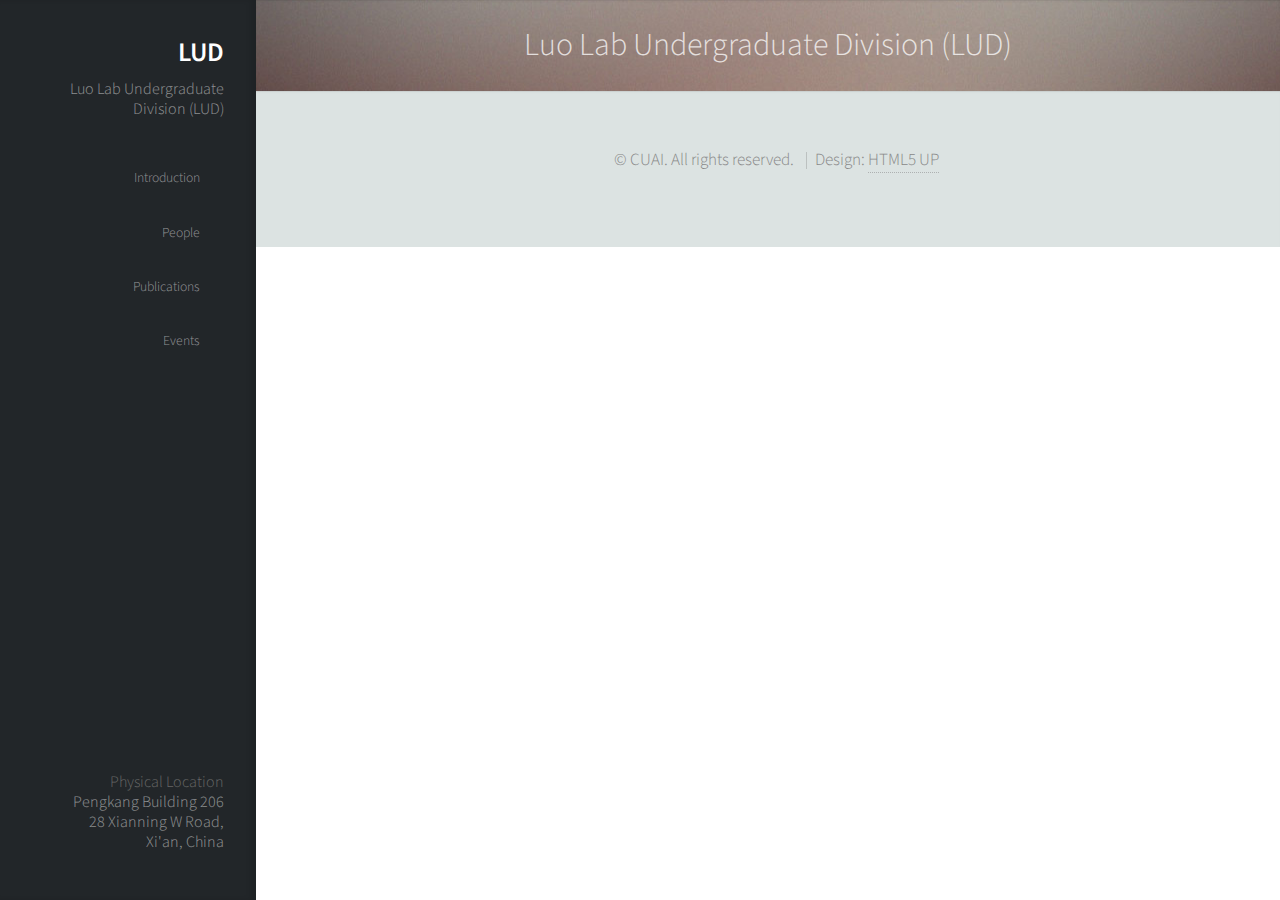
==== commit c7026175: "updated people page" ====
--- a/events.html
+++ b/events.html
@@ -95,17 +95,11 @@
 
 	<!-- Main -->
 	<div id="main">
+		<!-- Header -->
+		<section class="one dark">
+			<div id="cover" class="container">
 
-		<!-- Introduction -->
-		<section id="introduction" class="one dark cover">
-			<div class="container">
-
-				<header>
-					<h3 class="alt">Luo Lab Undergraduate Division (LUD)</h3>
-					<p>Undergraduate ML research
-						<br /> and education.
-					</p>
-				</header>
+				<h3 class="alt">Luo Lab Undergraduate Division (LUD)</h3>
 
 				<!--<footer>
 					<a href="#overview" class="button scrolly">Read More</a>
@@ -113,765 +107,6 @@
 
 			</div>
 		</section>
-
-		<!-- Introduction -->
-		<section id="introduction" class="two">
-			<div class="container">
-
-				<header>
-					<h3>Introduction</h3>
-				</header>
-
-				<p style="text-align:left"> Greetings! LUD (Luo lab Undergraduate Division) is a research group at Xi'an Jiaotong University, working on research projects in social network analysis, graph neural networks, natural language processing, knowledge graphs and social computing. The LUD lab was established in 2021, with the aim of promoting undergraduate research and bridging the gap between undergraduate studies and graduate research.
-					<br />
-					<br /> Faculty and students work on different aspects of graph mining and natural language processing, including projects in Twitter bot detection, political perspective detection, knowledge graph representation learning, graph neural networks and GNN in NLP applications. Our previous works are accepted at conferences such as NeurIPS, EMNLP, NAACL, and AAAI.
-					<br />
-					<br /> We have multiple openings for undergraduate students @ XJTU. If you are interested in joining us, please contact <a href="mailto:minnluo@xjtu.edu.cn">Minnan Luo</a> or <a href="mailto:lyh6560@stu.xjtu.edu.cn">Yuhan liu</a> for more information.
-					<!--<br /> Thanks to the enthusiasm of XJTU undergraduates, we are at full capacity for the 2023-2024 academic year. Stay tuned for recruitment announcements or contact <a href="mailto:tanzhaoxuan@stu.xjtu.edu.cn">Zhaoxuan Tan</a> if your case is exceptional.-->
-					<!--
-					<strong>Research Group </strong>
-					<br /> The group will work closely with the club's officers to aim for a publication at a top ML
-					conference (NeurIPS, ICML, etc.). People that have experience will be a good fit, as we will hit the
-					ground running. We encourage people from a diverse background.
-					<br /> Apply
-					<a href="#researchgroupapplications" class="scrolly">here</a>. See examples of our publications <a
-						href="#publications" class="scrolly">here</a>.
-					<br />
-					<br />
-
-					<strong>Reading Group</strong>
-					<br /> We will meet weekly to discuss papers (and research in general) in the field of machine
-					learning. The goal is to familiarize
-					people with state-of-the-art research. This is meant for students with some experience, as we will
-					be closely following recent literature.
-					<!-- The reading group meeting times for Fall 2020 will be every Saturday 8:00-8:45 pm EST with <a
-						href="https://cornell.zoom.us/j/94841561796?pwd=eTFwMDdtUTdaaVp2RDJvRmVXdVRlZz09">this zoom
-						link</a> (password cuai_r). The schedule,
-					together with paper links and slides, is available <a
-						href="https://docs.google.com/spreadsheets/d/19S0Q0r2heck6rMeUJlbNqu1A5NepiFKZNHT-SHClb-A/edit?usp=sharing">here</a>. -->
-					<!-- meets every Saturday from 2:00-2:45 pm in Gates 203. The schedule,
-					together with paper links and slides, is available <a href="https://docs.google.com/spreadsheets/d/1-Ef7JCLtQN_LxV4ImfCmfWClDzm2AVXtCpQBnVgg-Aw/edit?usp=sharing">here</a>.
-					<!-- Reading group times will be determined once the members of the Research Group are decided (will happen by
-					Wednesday, September 18th).-->
-					<!-- <strong>Open Class </strong>
-					<br/> This class will be similar to Stanford's CS231N - we will start from the basics, cover the state of the art in subfields,
-					and finish with guest lectures from professors and PhD's.
-					<br/>
-					If you are interested in the class, please add yourself to the CUVL mailing list by sending an email to cuvl-l-request@cornell.edu with the subject "join".</a>
-					<br/>
-					Our class materials for Fall 2018 will be posted <a href="https://drive.google.com/open?id=1oQ8tiE2xCATs625OWxiDMqqDlpZEG0Fw">here</a> as the class progresses.
-					<br/>
-					<a href="https://drive.google.com/drive/folders/1VAUuqVgKgquh9sEkDPMYep3FDEXISOL_?usp=sharing">See our slides</a> from the Spring 2018 ACSU Reading Group for an idea of what the class will look like. -->
-				</p>
-			</div>
-		</section>
-
-		<!-- Applications -->
-		<section id="researchgroupapplications" class="two">
-			<div class="container">
-
-				<header>
-					<h3>Research Group Applications</h3>
-				</header>
-
-				<p style="text-align:left">
-					We have multiple openings for undergraduate students @ XJTU. If you are interested in joining us, please contact <a href="mailto:minnluo@xjtu.edu.cn">Minnan Luo</a> or <a href="mailto:lyh6560@stu.xjtu.edu.cn">Yuhan liu</a> for more information.
-				</p>
-			</div>
-		</section>
-		<!-- Recent News -->
-		<section id="recent_news" class="two">
-			<div class="container">
-
-				<header>
-					<h3>Recent News</h3>
-				</header>
-
-				<p style="text-align:left"> 
-					<strong><em>7/11/2023</em></strong>
-					<br /> Congratulations to former director Shangbin Feng and director Yuhan Liu for their <a href="https://2023.aclweb.org/program/best_papers/">ACL2023 best paper award</a>, <a href="https://arxiv.org/abs/2305.08283">"From Pretraining Data to LMs to Downstream Tasks: Tracking the Trails of Political Biases Leading to Unfair NLP Models"</a>!
-					<br /> 
-					<br /> 
-					<strong><em>6/30/2023</em></strong>
-					<br /> Our paper, <a href="https://arxiv.org/abs/2306.17408">"LMBot: Distilling Graph Knowledge into Language Model for Graph-less Deployment in Twitter Bot Detection"</a> goes live on Arxiv.
-					<br /> 
-					<br /> 
-					<strong><em>6/22/2023</em></strong>
-					<br /> Our paper, <a href="https://arxiv.org/abs/2306.12870">"HOFA: Twitter Bot Detection with Homophily-Oriented Augmentation and Frequency Adaptive Attention"</a> goes live on Arxiv.
-					<br /> 
-					<br /> 
-					<strong><em>5/3/2023</em></strong>
-					<br /> Our paper, <a href="https://arxiv.org/abs/2208.08320">"BIC: Twitter Bot Detection with Text-Graph Interaction and Semantic Consistency"</a>, has been accepted at ACL 2023.
-					<br /> 
-					<br /> 
-					<strong>See more news <a href="news.html">here</a>.</strong>
-				</p>
-			</div>
-		</section>
-		<!-- Physical Location 
-		<section id="physical_location" class="two">
-			<div class="container">
-
-				<header>
-					<h3>Physical Location</h3>
-				</header>
-
-				<p style="text-align:left">
-			                Pengkang Building 206</br>
-			                28 Xianning W Road,</br>
-			                Xi'an, China</br>
-				</p>
-			</div>
-		</section>-->
-
-		<!-- Publications 
-		<section id="publications" class="two">
-			<div class="container">
-				<header>
-					<h3>Publications</h3>
-				</header>
-				<div class="row">
-					<div class="col-12">
-						<article class="item">
-							<header class="paper">
-								<img class='paperimg' src="images/Rieresnet.png" />
-								<h3 class="paperdesc">
-									<a class="papertitle" href="https://drive.google.com/file/d/1yZ_uDbXNn4OfINR8LSe1WA0o5-ae4jq4/view">Riemannian Residual Neural Networks</a>
-									Isay Katsman*, Eric M. Chen*, Sidhanth Holalkere*, Anna Asch*, Aaron Lou, Ser-Nam Lim Christopher De Sa
-									<br />
-									<em> Under review. Abridged in ICML 2022 Topology, Algebra, Geometry in Machine Learning Workshop </em>
-								</h3>
-							</header>
-						</article>
-					</div>
-					<div class="col-12">
-						<article class="item">
-							<header class="paper">
-								<img class='paperimg' src="images/gapx.png" />
-								<h3 class="paperdesc">
-									<a class="papertitle" href="https://arxiv.org/abs/2210.01979">GAPX: Generalized Autoregressive Paraphrase Identification</a>
-									Yifei Zhou, Renyu Li, Hayden Housen, Ser-Nam Lim
-									<br />
-									<em> NeurIPS 2022.  </em>
-								</h3>
-							</header>
-						</article>
-					</div>
-				</div><br />
-				<div class="row">
-					<div class="col-12">
-						<article class="item">
-							<header class="paper">
-								<img class='paperimg' src="images/neq.png" />
-								<h3 class="paperdesc">
-									<a class="papertitle" href="https://arxiv.org/abs/2107.08596">Equivariant Manifold Flows</a>
-									Isay Katsman*, Aaron Lou*, Derek Lim*, Qingxuan Jiang*, Ser-Nam Lim, Christopher De
-									Sa
-									<br />
-									<em> NeurIPS 2021 </em>
-								</h3>
-							</header>
-						</article>
-					</div>
-				</div><br />
-				<div class="row">
-					<div class="col-12">
-						<article class="item">
-							<header class="paper">
-								<img class='paperimg' src="images/nonhomophily.png" />
-								<h3 class="paperdesc">
-									<a class="papertitle" href="https://arxiv.org/abs/2110.14446">
-										Large Scale Learning on Non-Homophilous Graphs: New Benchmarks and Strong Simple Methods
-									</a>
-									Derek Lim*, Felix Hohne*, Xiuyu Li*, Sijia Linda Huang, Vaishnavi Gupta, Omkar Bhalerao, Ser-Nam Lim
-									<br />
-									<em> NeurIPS 2021 </em>
-								</h3>
-							</header>
-						</article>
-					</div>
-				</div><br />
-				<div class="row">
-					<div class="col-12">
-						<article class="item">
-							<header class="paper">
-								<img class='paperimg' src="images/cns.png" />
-								<h3 class="paperdesc">
-									<a class="papertitle" href="https://arxiv.org/abs/2010.13993">
-										Combining Label Propagation and Simple Models Out-performs Graph Neural Networks
-									</a>
-									Qian Huang*, Horace He*, Abhay Singh, Ser-Nam Lim, Austin Benson
-									<br />
-									<em> ICLR 2021 </em>
-								</h3>
-							</header>
-						</article>
-					</div>
-				</div><br />
-				<div class="row">
-					<div class="col-12">
-						<article class="item">
-							<header class="paper">
-								<img class='paperimg' src="images/nmode_small.png" />
-								<h3 class="paperdesc">
-									<a class="papertitle" href="https://arxiv.org/abs/2006.10254">
-										Neural Manifold Ordinary Differential Equations
-									</a>
-									Aaron Lou*, Derek Lim*, Isay Katsman*, Leo Huang*, Qingxuan Jiang, Ser-Nam
-									Lim,
-									Christopher De Sa
-									<br />
-									<em> NeurIPS 2020 </em>
-								</h3>
-							</header>
-						</article>
-					</div>
-				</div><br />
-				<div class="row">
-					<div class="col-12">
-						<article class="item">
-							<header class="paper">
-								<img class='paperimg' src="images/srn.png" />
-								<h3 class='paperdesc'>
-									<a class="papertitle" href="https://arxiv.org/abs/2003.04448">
-										Better Set Representations For Relational Reasoning
-									</a>
-									Qian Huang*, Horace He*, Abhay Singh, Yan Zhang, Ser-Nam Lim, Austin Benson
-									<br />
-									<em> NeurIPS 2020 </em>
-								</h3>
-							</header>
-						</article>
-					</div>
-				</div><br />
-				<div class="row">
-					<div class="col-12">
-						<article class="item">
-							<header class="paper">
-								<img class='paperimg' src="images/frechet.png" />
-								<h3 class='paperdesc'>
-									<a class="papertitle" href="https://arxiv.org/abs/2003.00335">
-										Differentiating through the Fréchet Mean
-									</a>
-									Aaron Lou*, Isay Katsman*, Qingxuan Jiang*, Serge Belongie, Ser-Nam Lim, Christopher
-									De Sa
-									<br />
-									<em>ICML 2020 </em>
-								</h3>
-							</header>
-						</article>
-					</div>
-				</div><br />
-				<div class="row">
-					<div class="col-12">
-						<article class="item">
-							<header class="paper">
-								<img class='paperimg' src="images/ila.png" />
-								<h3 class="paperdesc">
-									<a class="papertitle" href="https://arxiv.org/abs/1907.10823">
-										Enhancing Adversarial Example Transferability with an Intermediate Level Attack
-									</a>
-									Qian Huang*, Isay Katsman*, Horace He*, Zeqi Gu*, Serge Belongie, Ser-Nam Lim
-									<br />
-									<em>ICCV 2019 </em>
-								</h3>
-							</header>
-						</article>
-					</div>
-				</div><br />
-				<div class="row">
-					<div class="col-12">
-						<article class="item">
-							<header class="paper">
-								<img class='paperimg' src="images/decomp.png" />
-								<h3 class="paperdesc">
-									<a class="papertitle" href="https://arxiv.org/abs/1812.01198">
-										Adversarial Example Decomposition
-									</a>
-									Horace He, Aaron Lou*, Qingxuan Jiang*, Isay Katsman*, Serge Belongie, Ser-Nam Lim
-									<br />
-									<em> ICML 2019 Workshop, Security and Privacy of Machine Learning</em>
-								</h3>
-							</header>
-						</article>
-					</div>
-				</div><br />
-				*indicates equal contribution
-			</div>
-		</section>-->
-
-		<!-- Current Members
-		<section id="currentmembers" class="three">
-			<div class="container" style="text-align:center">
-				<header>
-					<h3>Current Members</h3>
-				</header>
-
-				<div class="row">
-					<div class="col-3">
-						<article class="item">
-							<a href="https://yifeizhou02.github.io" target="_blank"
-								class="image fit"><img src="images/members/yifei.jpg" alt="" /></a>
-							<header>
-								<h3>Yifei Zhou<br /><em> Co-President </em></h3>
-							</header>
-						</article>
-					</div>
-					<div class="col-3">
-						<article class="item">
-							<a href="https://echen01.github.io/" target="_blank"
-								class="image fit"><img src="images/members/eric.jpg" alt="" /></a>
-							<header>
-								<h3>Eric Chen<br /><em> Co-President </em></h3>
-							</header>
-						</article>
-					</div>
-					<div class="col-3">
-						<article class="item">
-							<a href="https://www.linkedin.com/in/felix-hohne-fmh42/" target="_blank"
-								class="image fit"><img src="images/members/felix.jpeg" alt="" /></a>
-							<header>
-								<h3>Felix Hohne<br /> <em> Member </em></h3>
-							</header>
-						</article>
-					</div>
-					<div class="col-3">
-						<article class="item">
-							<a href="https://www.linkedin.com/in/omkar-bhalerao-88089016a/" target="_blank"
-								class="image fit"><img src="images/members/omkar.jpeg" alt="" /></a>
-							<header>
-								<h3>Omkar Bhalerao<br /><em> Member </em></h3>
-							</header>
-						</article>
-					</div>
-				</div><br />
-				<div class="row">
-					<div class="col-3">
-						<article class="item">
-							<a href="https://www.linkedin.com/in/anna-asch/" target="_blank"
-								class="image fit"><img src="images/members/anna.JPG" alt="" /></a>
-							<header>
-								<h3>Anna Asch<br /><em> Member </em></h3>
-							</header>
-						</article>
-					</div>
-					<div class="col-3">
-						<article class="item">
-							<a href="https://www.linkedin.com/in/sanjit-basker/" target="_blank"
-								class="image fit"><img src="images/members/sanjit.png" alt="" /></a>
-							<header>
-								<h3>Sanjit Basker<br /><em> Member </em></h3>
-							</header>
-						</article>
-					</div>
-					<div class="col-3">
-						<article class="item">
-							<a href="https://vaishnavigupta.com/" target="_blank"
-								class="image fit"><img src="images/members/vaishnavi.jpg" alt="" /></a>
-							<header>
-								<h3>Vaishnavi Gupta<br /><em> Member </em></h3>
-							</header>
-						</article>
-					</div>
-					<div class="col-3">
-						<article class="item">
-							<a href="https://sholalkere.github.io/" target="_blank"
-								class="image fit"><img src="images/members/sid.jpg" alt="" /></a>
-							<header>
-								<h3>Sidhanth Holalkere<br /><em> Member </em></h3>
-							</header>
-						</article>
-					</div>
-				</div><br />
-				<div class="row">
-					<div class="col-3">
-						<article class="item">
-							<a href="https://jren03.github.io" target="_blank"
-								class="image fit"><img src="images/members/juntao.jpg" alt="" /></a>
-							<header>
-								<h3>Juntao Ren<br /><em> Member </em></h3>
-							</header>
-						</article>
-					</div>
-					<div class="col-3">
-						<article class="item">
-							<a href="https://owenoertell.com" target="_blank"
-								class="image fit"><img src="images/members/owen.jpg" alt="" /></a>
-							<header>
-								<h3>Owen Oertell<br /><em> Member </em></h3>
-							</header>
-						</article>
-					</div>
-					<div class="col-3">
-						<article class="item">
-							<a href="https://fengyuli.com" target="_blank"
-								class="image fit"><img src="images/members/fengyu.jpeg" alt="" /></a>
-							<header>
-								<h3>Fengyu Li<br /><em> Member </em></h3>
-							</header>
-						</article>
-					</div>
-					<div class="col-3">
-						<article class="item">
-							<a href="https://www.linkedin.com/in/zichen-wang-2023b2204/" target="_blank"
-								class="image fit"><img src="images/members/zichen.jpg" alt="" /></a>
-							<header>
-								<h3>Zichen Wang<br /><em> Member </em></h3>
-							</header>
-						</article>
-					</div>
-			</div><br />
-				<div class="row">
-					<div class="col-3">
-						<article class="item">
-							<a href="https://www.linkedin.com/in/zilu-li-6043771b7/" target="_blank"
-								class="image fit"><img src="images/members/zilu.jpg" alt="" /></a>
-							<header>
-								<h3>Zilu Li<br /><em> Member </em></h3>
-							</header>
-						</article>
-					</div>
-					<div class="col-3">
-						<article class="item">
-							<a href="https://www.linkedin.com/in/lisarli/" target="_blank"
-								class="image fit"><img src="images/members/lisa.jpeg" alt="" /></a>
-							<header>
-								<h3>Lisa Li<br /><em> Member </em></h3>
-							</header>
-						</article>
-					</div>
-					<div class="col-3">
-						<article class="item">
-							<a href="https://yanruyu126.github.io/" target="_blank"
-								class="image fit"><img src="images/members/ruyu.png" alt="" /></a>
-							<header>
-								<h3>Ruyu Yan<br /><em> Member </em></h3>
-							</header>
-						</article>
-					</div>
-					<div class="col-3">
-						<article class="item">
-							<a href="https://www.linkedin.com/in/songyu-ye-5474b2220/" target="_blank"
-								class="image fit"><img src="images/members/song.jpg" alt="" /></a>
-							<header>
-								<h3>Song Ye<br /><em> Member </em></h3>
-							</header>
-						</article>
-					</div>
-			</div><br />
-				<div class="row">
-				</div>
-			</div>
-		</section> -->
-
-		<!-- researchadvisors
-		<section id="researchadvisors" class="three">
-			<div class="container" style="text-align:center">
-				<header>
-					<h3>Research Advisors</h3>
-				</header>
-
-				<div class="row">
-					<div class="col-3">
-						<article class="item">
-							<a href="https://www.cs.cornell.edu/rdz/" target="_blank" class="image fit"><img
-									src="images/members/ramin.jpg" alt="" /></a>
-							<header>
-								<h3>Prof. Ramin Zabih <br /> <em>Affiliated Faculty </em></h3>
-							</header>
-						</article>
-					</div>
-					<div class="col-3">
-						<article class="item">
-							<a href="http://blogs.cornell.edu/techfaculty/serge-belongie/" target="_blank"
-								class="image fit"><img src="images/members/serge.jpeg" alt="" /></a>
-							<header>
-								<h3>Prof. Serge Belongie <br /> <em>Affiliated Faculty</em></h3>
-							</header>
-						</article>
-					</div>
-					<div class="col-3">
-						<article class="item">
-							<a href="http://www.cs.cornell.edu/~cdesa/" target="_blank" class="image fit"><img
-									src="images/members/chris.jpeg" alt="" /></a>
-							<header>
-								<h3>Prof. Chris de Sa <br /> <em>Affiliated Faculty</em></h3>
-							</header>
-						</article>
-					</div>
-					<div class="col-3">
-						<article class="item">
-							<a href="https://wensun.github.io/" target="_blank" class="image fit"><img
-									src="images/members/wen.png" alt="" /></a>
-							<header>
-								<h3>Prof. Wen Sun <br /> <em>Affiliated Faculty</em></h3>
-							</header>
-						</article>
-					</div>
-				</div><br />
-				<div class="row">
-					<div class="col-3">
-						<article class="item">
-							<a href="http://home.bharathh.info/" target="_blank" class="image fit"><img
-									src="images/members/bharathresized.png" alt="" /></a>
-							<header>
-								<h3>Prof. Bharath Hariharan <br /> <em> Affiliated Faculty</em></h3>
-							</header>
-						</article>
-					</div>
-					<div class="col-3">
-						<article class="item">
-							<a href="http://www.cs.cornell.edu/~kb/" target="_blank" class="image fit"><img
-									src="images/members/kb.jpeg" alt="" /></a>
-							<header>
-								<h3>Prof. Kavita Bala <br /> <em> Affiliated Faculty</em></h3>
-							</header>
-						</article>
-					</div>
-					<div class="col-3">
-						<article class="item">
-							<a href="https://yoavartzi.com/" target="_blank" class="image fit"><img
-									src="images/members/yoav.jpeg" alt="" /></a>
-							<header>
-								<h3>Prof. Yoav Artzi<br /> <em>Affiliated Faculty</em> </h3>
-							</header>
-						</article>
-					</div>
-					<div class="col-3">
-						<article class="item">
-							<a href="http://www.sanjibanchoudhury.com/" target="_blank" class="image fit"><img
-									src="images/sanjiban.png" alt="" /></a>
-							<header>
-								<h3>Prof. Sanjiban Choudhury <br /> <em>Affiliated Faculty</em></h3>
-							</header>
-						</article>
-					</div>
-				</div><br />
-				<div class="row">
-					<div class="col-3">
-						<article class="item">
-							<a href="https://sites.google.com/site/sernam" target="_blank" class="image fit"><img
-									src="images/members/sernam.jpeg" alt="" /></a>
-							<header>
-								<h3>Dr. Ser-Nam Lim<br /> <em>Facebook Research Advisor</em> </h3>
-							</header>
-						</article>
-					</div>
-				<div class="col-3">
-						<article class="item">
-							<a href="https://abhaysingh.xyz/" target="_blank" class="image fit"><img
-									src="images/members/abhay.jpeg" alt="" /></a>
-							<header>
-								<h3>Abhay Singh <br /> <em> Graduate Research Advisor</em> </h3>
-							</header>
-						</article>
-					</div>
-					<div class="col-3">
-						<article class="item">
-							<a href="https://www.xiuyuli.com/" target="_blank"
-								class="image fit"><img src="images/members/xiuyu.png" alt="" /></a>
-							<header>
-								<h3>Xiuyu Li <br /> <em> Graduate Research Advisor </em></h3>
-							</header>
-						</article>
-					</div>
-					<div class="col-3">
-						<article class="item">
-							<a href="https://yuanqidu.github.io/" target="_blank"
-								class="image fit"><img src="images/members/yuanqi.jpeg" alt="" /></a>
-							<header>
-								<h3>Yuanqi Du <br /> <em> Graduate Research Advisor </em></h3>
-							</header>
-						</article>
-					</div>
-					<div class="col-3">
-						<article class="item">
-							<a href="https://isaykatsman.github.io/" target="_blank"
-								class="image fit"><img src="images/members/isay.jpeg" alt="" /></a>
-							<header>
-								<h3>Isay Katsman <br /> <em>Graduate Research Advisor</em> <br /> <em>Co-Founder</em> </h3>
-							</header>
-						</article>
-<!-- 					</div>
-					<div class="col-3">
-						<article class="item">
-							<a href="https://www.linkedin.com/in/guandao-yang-349b83a6/" target="_blank"
-								class="image fit"><img src="images/members/guandao.jpeg" alt="" /></a>
-							<header>
-								<h3>Guandao Yang <br /> <em>Graduate Research Advisor</em></h3>
-							</header>
-						</article>
-					</div>
-					<div class="col-3">
-						<article class="item">
-							<a href="https://www.linkedin.com/in/ryan-benmalek-4a451810b/" target="_blank"
-								class="image fit"><img src="images/members/ryan.jpeg" alt="" /></a>
-							<header>
-								<h3>Ryan Benmalek <br /> <em>Graduate Research Advisor</em></h3>
-							</header>
-						</article>
-					</div> --><!--
-				</div>
-			</div>
-		</section> -->
-
-		<!-- Alumni
-		<section id="alumni" class="three">
-			<div class="container" style="text-align:center">
-				<header>
-					<h3>Alumni</h3>
-				</header>
-
-				<div class="row">
-					<div class="col-3">
-						<article class="item">
-							<a href="https://www.linkedin.com/in/linda-huang-sijia/" target="_blank"
-								class="image fit"><img src="images/members/linda.jpeg" alt="" /></a>
-							<header>
-								<h3>Linda Huang<br /> <em> Alumnus </em></h3>
-							</header>
-						</article>
-					</div>
-					<div class="col-3">
-						<article class="item">
-							<a href="https://www.linkedin.com/in/franklin-tongxiang-deng/" target="_blank"
-								class="image fit"><img src="images/members/franklin.jpeg" alt="" /></a>
-							<header>
-								<h3>Franklin Deng<br /> <em> Alumnus</em> </h3>
-							</header>
-						</article>
-					</div>
-					<div class="col-3">
-						<article class="item">
-							<a href="https://www.aaronlou.com/" target="_blank" class="image fit"><img
-									src="images/members/aaron.jpeg" alt="" /></a>
-							<header>
-								<h3>Aaron Lou <br /><em> Stanford CS PhD</em></h3>
-							</header>
-						</article>
-					</div>
-					<div class="col-3">
-						<article class="item">
-							<a href="https://q-hwang.github.io" target="_blank" class="image fit"><img
-									src="images/members/qian.jpeg" alt="" /></a>
-							<header>
-								<h3>Qian Huang <br /> <em> Stanford CS PhD</em></h3>
-							</header>
-						</article>
-					</div>
-				</div><br />
-				<div class="row">
-					<div class="col-3">
-						<article class="item">
-							<a href="https://cptq.github.io/" target="_blank" class="image fit"><img
-									src="images/members/derek.jpg" alt="" /></a>
-							<header>
-								<h3>Derek Lim<br /><em> MIT EECS PhD</em></h3>
-							</header>
-						</article>
-					</div>
-					<div class="col-3">
-						<article class="item">
-							<a href="https://mathreader.github.io/" target="_blank"
-								class="image fit"><img src="images/members/max.jpg" alt="" /></a>
-							<header>
-								<h3> Qingxuan (Max) Jiang <br /> <em>MIT ORIE PhD </em></h3>
-							</header>
-						</article>
-					</div>
-					<div class="col-3">
-						<article class="item">
-							<a href="https://www.linkedin.com/in/quintessaqiao/" target="_blank" class="image fit"><img
-									src="images/members/quintessa.jpeg" alt="" /></a>
-							<header>
-								<h3>Han (Quintessa) Qiao<br /> <em> Meta Software Engineer </em><br /> </h3>
-							</header>
-						</article>
-					</div>
-					<div class="col-3">
-						<article class="item">
-							<a href="http://horace.io/" target="_blank" class="image fit"><img
-									src="images/members/horace.jpeg" alt="" /></a>
-							<header>
-								<h3>Horace He <br /> <em>Facebook, Research Engineer</em> <br /> <em>Co-Founder</em>
-								</h3>
-							</header>
-						</article>
-					</div>
-					<div class="col-3">
-						<article class="item">
-							<a href="https://linzhiqiu.github.io/" target="_blank"
-								class="image fit"><img src="images/members/zhiqiu.jpeg" alt="" /></a>
-							<header>
-								<h3>Zhiqiu Lin <br /> <em> CMU SCS, PhD</em> <br /> </h3>
-							</header>
-						</article>
-					</div>
-					<div class="col-3">
-						<article class="item">
-							<a href="https://www.linkedin.com/in/tianxing-jiang/" target="_blank" class="image fit"><img
-									src="images/members/tianxing.jpeg" alt="" /></a>
-							<header>
-								<h3>Tianxing Jiang<br /> <em>Citadel, Software Engineer </em><br /> </h3>
-							</header>
-						</article>
-					</div>
-					<div class="col-3">
-						<article class="item">
-							<a href="https://www.linkedin.com/in/zeqi-gu/" target="_blank" class="image fit"><img
-									src="images/members/zeqi.jpeg" alt="" /></a>
-							<header>
-								<h3> Zeqi Gu <br /> <em> Cornell Tech PhD </em><br /> </h3>
-							</header>
-						</article>
-					</div>
-					<div class="col-3">
-						<article class="item">
-							<a href="https://www.linkedin.com/in/frank-li-b7b0272a/" target="_blank"
-								class="image fit"><img src="images/members/frank.jpg" alt="" /></a>
-							<header>
-								<h3>Frank Li<br /> <em> Microsoft, Data Scientist </em><br /> </h3>
-							</header>
-						</article>
-					</div>
-					<div class="col-3">
-						<article class="item">
-							<a href="https://www.linkedin.com/in/pianpwk/" target="_blank" class="image fit"><img
-									src="images/members/pian.jpeg" alt="" /></a>
-							<header>
-								<h3> Pian Pawakapan <br /> <em> Alumnus </em> <br /> </h3>
-							</header>
-						</article>
-					</div>
-				</div><br />
-				<div class="row">
-				</div>
-			</div>
-		</section> -->
-
-
-		<!-- Sponsors
-		<section id="sponsors" class="four">
-			<div class="container" style="text-align:center">
-
-				<header>
-					<h3>Sponsored by and in Direct Collaboration with Facebook AI</h3>
-				</header>
-
-				<div class="row">
-					<!-- <div class="col-4">
-								</div> --><!--
-					<div class="col-12">
-						<article class="item">
-							<a href="https://research.fb.com/category/machine-learning/" class="image fit">
-								<img src="images/facebookainewlogo.jpeg" alt="Facebook AI" />
-							</a>
-						</article>
-					</div>
-				</div>
-
-			</div>
-		</section> -->
 
 	</div>
 
@@ -890,12 +125,11 @@
 
 	<!-- Scripts -->
 	<script src="assets/js/jquery.min.js"></script>
-	<!--<script src="assets/js/jquery.scrolly.min.js"></script>
-	<script src="assets/js/jquery.scrollex.min.js"></script>
-	<script src="assets/js/browser.min.js"></script>-->
 	<script src="assets/js/breakpoints.min.js"></script>
 	<script src="assets/js/util.js"></script>
 	<script src="assets/js/main.js"></script>
+	<script src="assets/js/parseCsv.js"></script>
+	<!--<script src="assets/js/events.js"></script>-->
 
 </body>
 
--- a/assets/css/main.css
+++ b/assets/css/main.css
@@ -2230,6 +2230,21 @@
 			box-shadow: inset 0 1px 0 0 rgba(0, 0, 0, 0.05), inset 0 0.1em 0.1em 0 rgba(0, 0, 0, 0.025);
 			text-align: center;
 			background-image: url("images/overlay.png");
+		}
+		#main > section strong {
+			font-weight:600;
+		}
+		#main article p {
+			margin:0 1em;
+			font-size:1em;
+			line-height:1.5em;
+			white-space: nowrap;
+		}
+
+		#main article h3 {
+			font-size:1em;
+			font-weight:400;
+			line-height:1.5em;
 		}
 
 			#main > section.dark {
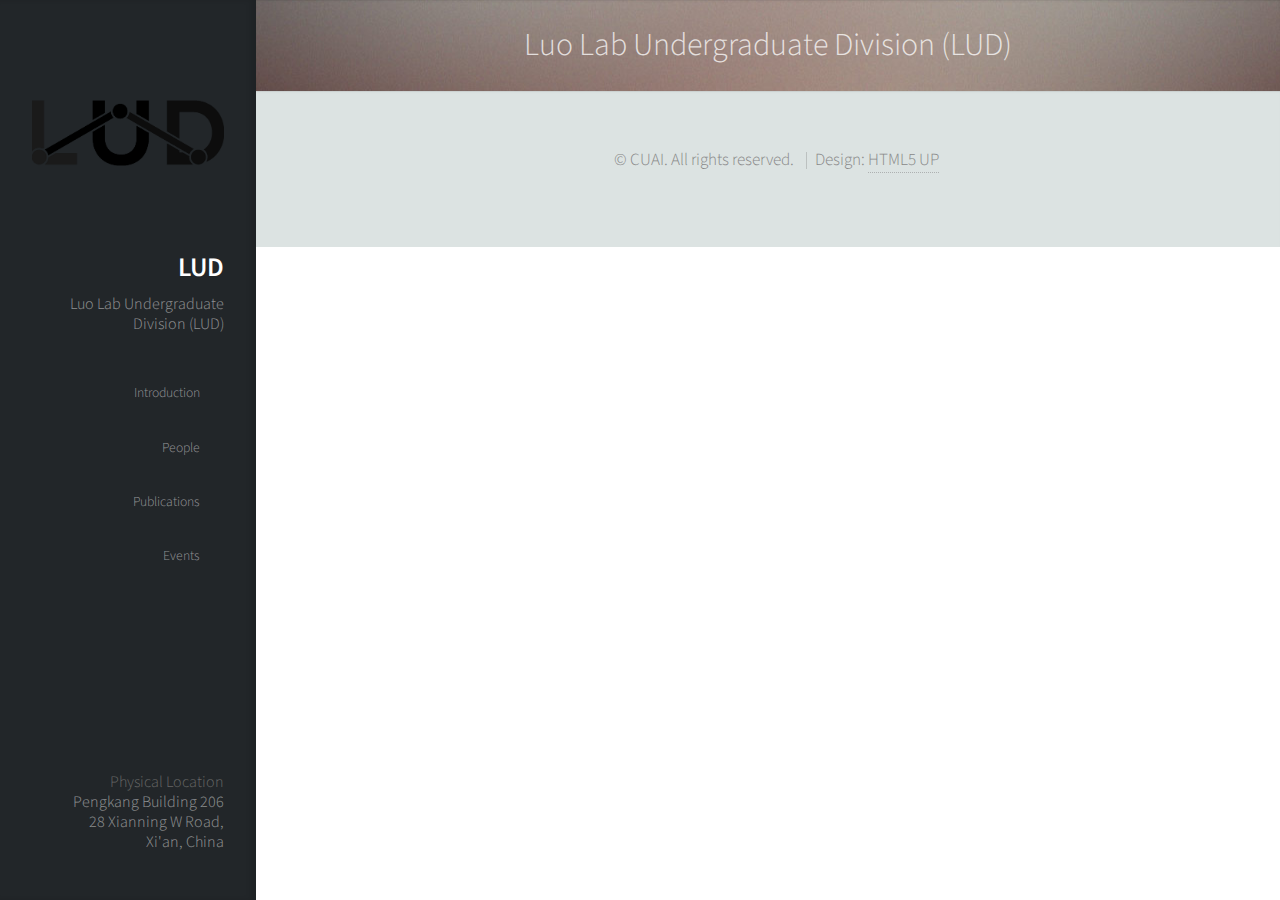
==== commit e0af8125: "added publications page" ====
--- a/events.html
+++ b/events.html
@@ -11,7 +11,7 @@
 	<meta charset="utf-8" />
 	<meta name="viewport" content="width=device-width, initial-scale=1, user-scalable=no" />
 	<link rel="stylesheet" href="assets/css/main.css" />
-	<!--<link rel="icon" type="image/png" href="images/cuvllogocropped.png" />-->
+	<link rel="icon" type="image/png" href="images/LUD_dark.png" />
 </head>
 
 <body class="is-preload">
@@ -22,10 +22,10 @@
 		<div class="introduction">
 
 			<!-- Logo -->
-			<div id="logo"><!--
+			<div id="logo">
 				<span class="image avatar">
-					<img src="images/cuvllogo.png" alt="" />
-				</span>-->
+					<img src="images/LUD_dark.png" alt="LUD" />
+				</span>
 				<h1 id="title">LUD</h1>
 				<p>Luo Lab Undergraduate Division (LUD)</p>
 			</div>
@@ -98,13 +98,7 @@
 		<!-- Header -->
 		<section class="one dark">
 			<div id="cover" class="container">
-
 				<h3 class="alt">Luo Lab Undergraduate Division (LUD)</h3>
-
-				<!--<footer>
-					<a href="#overview" class="button scrolly">Read More</a>
-				</footer>-->
-
 			</div>
 		</section>
 
@@ -129,7 +123,7 @@
 	<script src="assets/js/util.js"></script>
 	<script src="assets/js/main.js"></script>
 	<script src="assets/js/parseCsv.js"></script>
-	<!--<script src="assets/js/events.js"></script>-->
+	<script src="assets/js/events.js"></script>
 
 </body>
 
--- a/assets/css/main.css
+++ b/assets/css/main.css
@@ -392,6 +392,9 @@
 		}
 
 		.row > .col-12 {
+			width: 100%;
+		}
+		.col-12 {
 			width: 100%;
 		}
 
@@ -2234,14 +2237,20 @@
 		#main > section strong {
 			font-weight:600;
 		}
-		#main article p {
+		#main article.profile > header {
+			height: 6.5em;
+		}
+		#categories > p ,.news > p{
+			margin:0;
+		}
+		#main article.profile p {
 			margin:0 1em;
 			font-size:1em;
 			line-height:1.5em;
 			white-space: nowrap;
 		}
 
-		#main article h3 {
+		#main article.profile h3 {
 			font-size:1em;
 			font-weight:400;
 			line-height:1.5em;
@@ -2269,6 +2278,12 @@
 					#main > section.dark a:hover {
 						border-bottom-color: rgba(255, 255, 255, 0);
 					}
+			#main article.director header{
+				background-color:rgb(255, 245, 191);
+			}
+			#main article.advisor header{
+				background-color:rgb(255, 191, 191);
+			}
 
 			#main > section.zero {
 				padding: 5em 0;
@@ -2662,21 +2677,20 @@
 		flex-direction: row;
 	}
 	.paperimg {
-		margin-left: 40px;
+		margin-left: 1em;
 		border: 1px solid #787878;
-		min-width: 100px;
-		max-width: 100px;
-		min-height: 70px;
-		max-height: 100px;
-		margin-right: 20px;
+		min-width: 6em;
+		max-width: 6em;
+		min-height: 6em;
+		max-height: 6em;
+		margin-right: 0.5em;
 	}
 
 	.paperdesc {
 		text-align: left;
-		display: flex;
 		flex-direction: column;
 		width: 100%;
-		margin-right: 40px;
+		margin-right: 1em;
 	}
 
 	.papertitle {
